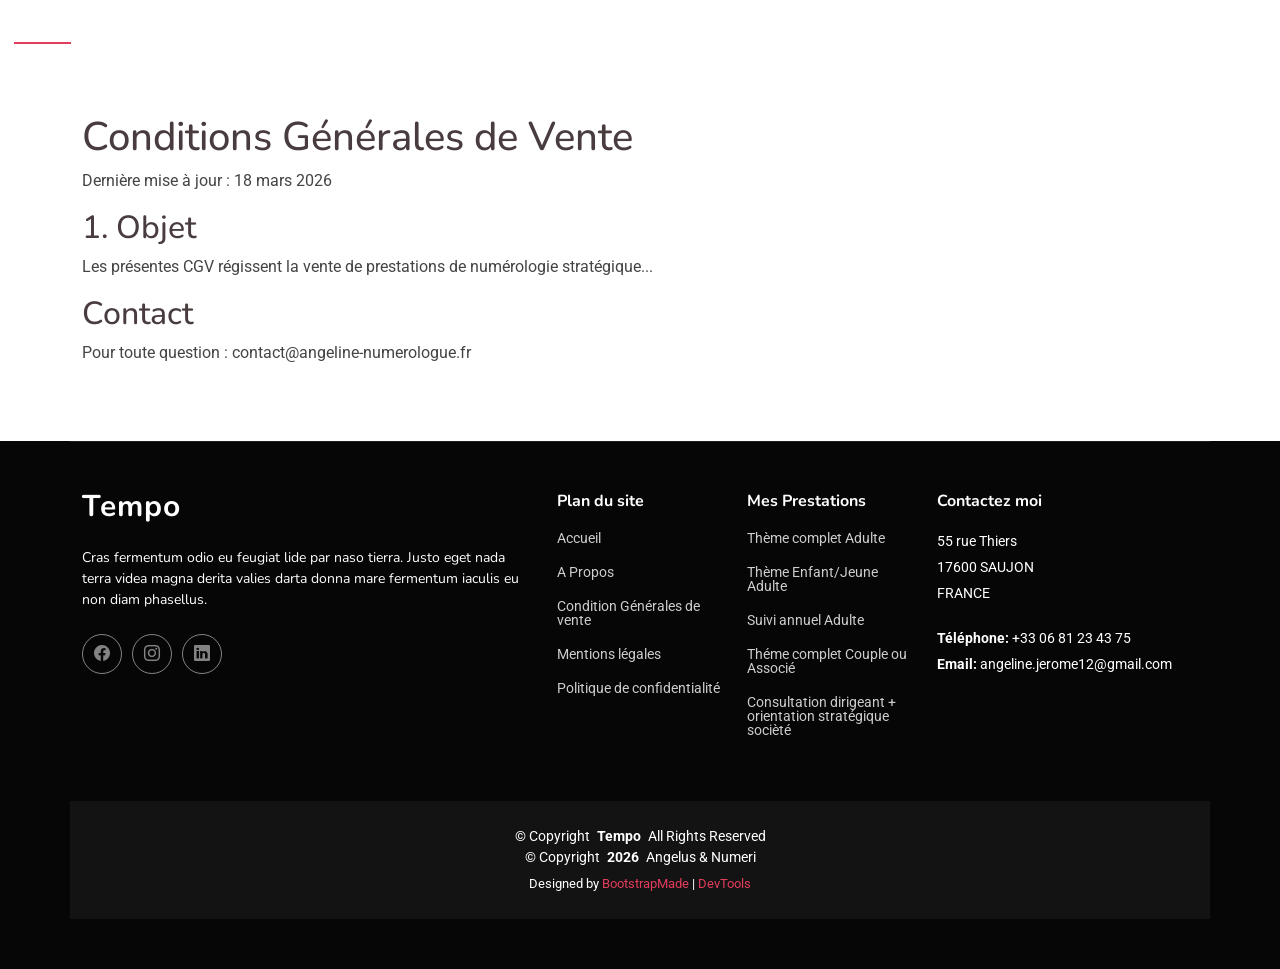
==== CGV.html @ df88511c "création page CGV et mentions légales" ====
<!DOCTYPE html>
<html lang="fr">
<head>

  <meta charset="utf-8">
  <meta content="width=device-width, initial-scale=1.0" name="viewport">
  <title>Site de numérologie Stratégique Angelus & Numeri</title>
  <meta name="description" content="Présentation de la numérologie stratégique avec possibilité de prendre RDV pour recevoir son théme">
  <meta name="keywords" content="numérologie stratégique, activateur de potentiels, thème numérologie">

  <!-- Favicons -->
  <link href="assets/img/favicon.png" rel="icon">
  <link href="assets/img/apple-touch-icon.png" rel="apple-touch-icon">

  <!-- Fonts -->
  <link href="https://fonts.googleapis.com" rel="preconnect">
  <link href="https://fonts.gstatic.com" rel="preconnect" crossorigin>
  <link href="https://fonts.googleapis.com/css2?family=Roboto:ital,wght@0,100;0,300;0,400;0,500;0,700;0,900;1,100;1,300;1,400;1,500;1,700;1,900&family=Poppins:ital,wght@0,100;0,200;0,300;0,400;0,500;0,600;0,700;0,800;0,900;1,100;1,200;1,300;1,400;1,500;1,600;1,700;1,800;1,900&family=Nunito:ital,wght@0,200;0,300;0,400;0,500;0,600;0,700;0,800;0,900;1,200;1,300;1,400;1,500;1,600;1,700;1,800;1,900&display=swap" rel="stylesheet">

  <!-- Vendor CSS Files -->
  <link href="assets/vendor/bootstrap/css/bootstrap.min.css" rel="stylesheet">
  <link href="assets/vendor/bootstrap-icons/bootstrap-icons.css" rel="stylesheet">
  <link href="assets/vendor/aos/aos.css" rel="stylesheet">
  <link href="assets/vendor/glightbox/css/glightbox.min.css" rel="stylesheet">
  <link href="assets/vendor/swiper/swiper-bundle.min.css" rel="stylesheet">

  <!-- Main CSS File -->
  <link href="assets/css/main.css" rel="stylesheet">

  <!-- =======================================================
  * Template Name: Tempo
  * Template URL: https://bootstrapmade.com/tempo-free-onepage-bootstrap-theme/
  * Updated: Aug 07 2024 with Bootstrap v5.3.3
  * Author: BootstrapMade.com
  * License: https://bootstrapmade.com/license/
  ======================================================== -->

  <title>CGV - Numérologie Stratégique Angeline</title>
</head>
<body>

 <nav id="navmenu" class="navmenu">
        <ul>
          <li><a href="#hero" class="active">Accueil</a></li>
          <li><a href="#about">A Propos</a></li>
          <li><a href="#services">Prestations</a></li>
          <li><a href="#portfolio">Tarifs</a></li>
          <li><a href="#testimonials">Témoignages et FAQ</a></li>
          <li><a href="#contact">Contact</a></li>
        </ul>
        <i class="mobile-nav-toggle d-xl-none bi bi-list"></i>
      </nav>
  <header>
    <!-- ton menu ici -->
  </header>

  <main>
    <section class="cgv section-padding">
      <div class="container">
        <h1>Conditions Générales de Vente</h1>
        <p>Dernière mise à jour : 18 mars 2026</p>

        <h2>1. Objet</h2>
        <p>Les présentes CGV régissent la vente de prestations de numérologie stratégique...</p>

        <!-- Colle ici tout ton texte CGV (articles 1 à X) -->

        <h2>Contact</h2>
        <p>Pour toute question : contact@angeline-numerologue.fr</p>
      </div>
    </section>
  </main>

  <!-- Footer (copie de index.html) -->
  <footer id="footer" class="footer dark-background">

    <div class="container footer-top">
      <div class="row gy-4">
        <div class="col-lg-5 col-md-12 footer-about">
          <a href="index.html" class="logo d-flex align-items-center">
            <span class="sitename">Tempo</span>
          </a>
          <p>Cras fermentum odio eu feugiat lide par naso tierra. Justo eget nada terra videa magna derita valies darta donna mare fermentum iaculis eu non diam phasellus.</p>
          <div class="social-links d-flex mt-4">
           <!-- <a href=""><i class="bi bi-twitter-x"></i></a>-->
            <a href=""><i class="bi bi-facebook"></i></a>
            <a href=""><i class="bi bi-instagram"></i></a>
            <a href=""><i class="bi bi-linkedin"></i></a>
          </div>
        </div>

        <div class="col-lg-2 col-6 footer-links">
          <h4>Plan du site</h4>
          <ul>
            <li><a href="#hero">Accueil</a></li>
            <li><a href="#about">A Propos</a></li>
            <li><a href="#">Condition Générales de vente</a></li>
            <li><a href="#">Mentions légales</a></li>
            <li><a href="#">Politique de confidentialité</a></li>
          </ul>
        </div>

        <div class="col-lg-2 col-6 footer-links">
          <h4>Mes Prestations</h4>
          <ul>
            <li><a href="#">Thème complet Adulte</a></li>
            <li><a href="#">Thème Enfant/Jeune Adulte</a></li>
            <li><a href="#">Suivi annuel Adulte</a></li>
            <li><a href="#">Théme complet Couple ou Associé</a></li>
            <li><a href="#">Consultation dirigeant + orientation stratégique socièté</a></li>
          </ul>
        </div>

        <div class="col-lg-3 col-md-12 footer-contact text-center text-md-start">
          <h4>Contactez moi</h4>
          <p>55 rue Thiers</p>
          <p>17600 SAUJON</p>
          <p>FRANCE</p>
          <p class="mt-4"><strong>Téléphone:</strong> <span>+33 06 81 23 43 75</span></p>
          <p><strong>Email:</strong> <span>angeline.jerome12@gmail.com</span></p>
        </div>

      </div>
    </div>

    <div class="container copyright text-center mt-4">
      <p>© <span>Copyright</span> <strong class="px-1 sitename">Tempo</strong> <span>All Rights Reserved</span></p>
      <p>© <span>Copyright</span> <strong class="px-1 sitename">2026</strong> <span>Angelus & Numeri</span></p>
      <div class="credits">
        <!-- All the links in the footer should remain intact. -->
        <!-- You can delete the links only if you've purchased the pro version. -->
        <!-- Licensing information: https://bootstrapmade.com/license/ -->
        <!-- Purchase the pro version with working PHP/AJAX contact form: [buy-url] -->
        Designed by <a href="https://bootstrapmade.com/">BootstrapMade</a> | <a href="https://bootstrapmade.com/tools/">DevTools</a>
      </div>
    </div>

  </footer>

  <!-- Vendor JS Files -->
  <script src="assets/vendor/bootstrap/js/bootstrap.bundle.min.js"></script>
  <script src="assets/vendor/php-email-form/validate.js"></script>
  <script src="assets/vendor/aos/aos.js"></script>
  <script src="assets/vendor/glightbox/js/glightbox.min.js"></script>
  <script src="assets/vendor/imagesloaded/imagesloaded.pkgd.min.js"></script>
  <script src="assets/vendor/isotope-layout/isotope.pkgd.min.js"></script>
  <script src="assets/vendor/swiper/swiper-bundle.min.js"></script>

  <!-- Main JS File -->
  <script src="assets/js/main.js"></script>

</body>
</html>
---- assets/css/main.css ----
/**
* Template Name: Tempo
* Template URL: https://bootstrapmade.com/tempo-free-onepage-bootstrap-theme/
* Updated: Aug 07 2024 with Bootstrap v5.3.3
* Author: BootstrapMade.com
* License: https://bootstrapmade.com/license/
*/

/*--------------------------------------------------------------
# Font & Color Variables
# Help: https://bootstrapmade.com/color-system/
--------------------------------------------------------------*/
/* Fonts */
:root {
  --default-font: "Roboto",  system-ui, -apple-system, "Segoe UI", Roboto, "Helvetica Neue", Arial, "Noto Sans", "Liberation Sans", sans-serif, "Apple Color Emoji", "Segoe UI Emoji", "Segoe UI Symbol", "Noto Color Emoji";
  --heading-font: "Nunito",  sans-serif;
  --nav-font: "Poppins",  sans-serif;
}

/* Global Colors - The following color variables are used throughout the website. Updating them here will change the color scheme of the entire website */
:root { 
  --background-color: #ffffff; /* Background color for the entire website, including individual sections */
  --default-color: #444444; /* Default color used for the majority of the text content across the entire website */
  --heading-color: #493c3e; /* Color for headings, subheadings and title throughout the website */
  --accent-color: #e43c5c; /* Accent color that represents your brand on the website. It's used for buttons, links, and other elements that need to stand out */
  --surface-color: #ffffff; /* The surface color is used as a background of boxed elements within sections, such as cards, icon boxes, or other elements that require a visual separation from the global background. */
  --contrast-color: #ffffff; /* Contrast color for text, ensuring readability against backgrounds of accent, heading, or default colors. */
}

/* Nav Menu Colors - The following color variables are used specifically for the navigation menu. They are separate from the global colors to allow for more customization options */
:root {
  --nav-color: #ffffff;  /* The default color of the main navmenu links */
  --nav-hover-color: #e43c5c; /* Applied to main navmenu links when they are hovered over or active */
  --nav-mobile-background-color: #ffffff; /* Used as the background color for mobile navigation menu */
  --nav-dropdown-background-color: #ffffff; /* Used as the background color for dropdown items that appear when hovering over primary navigation items */
  --nav-dropdown-color: #444444; /* Used for navigation links of the dropdown items in the navigation menu. */
  --nav-dropdown-hover-color: #e43c5c; /* Similar to --nav-hover-color, this color is applied to dropdown navigation links when they are hovered over. */
}

/* Color Presets - These classes override global colors when applied to any section or element, providing reuse of the sam color scheme. */

.light-background {
  --background-color: #f9f9f9;
  --surface-color: #ffffff;
}

.dark-background {
  --background-color: #060606;
  --default-color: #ffffff;
  --heading-color: #ffffff;
  --surface-color: #252525;
  --contrast-color: #ffffff;
}

/* Smooth scroll */
:root {
  scroll-behavior: smooth;
}

/*--------------------------------------------------------------
# General Styling & Shared Classes
--------------------------------------------------------------*/
body {
  color: var(--default-color);
  background-color: var(--background-color);
  font-family: var(--default-font);
}

a {
  color: var(--accent-color);
  text-decoration: none;
  transition: 0.3s;
}

a:hover {
  color: color-mix(in srgb, var(--accent-color), transparent 25%);
  text-decoration: none;
}

h1,
h2,
h3,
h4,
h5,
h6 {
  color: var(--heading-color);
  font-family: var(--heading-font);
}

/* PHP Email Form Messages
------------------------------*/
.php-email-form .error-message {
  display: none;
  background: #df1529;
  color: #ffffff;
  text-align: left;
  padding: 15px;
  margin-bottom: 24px;
  font-weight: 600;
}

.php-email-form .sent-message {
  display: none;
  color: #ffffff;
  background: #059652;
  text-align: center;
  padding: 15px;
  margin-bottom: 24px;
  font-weight: 600;
}

.php-email-form .loading {
  display: none;
  background: var(--surface-color);
  text-align: center;
  padding: 15px;
  margin-bottom: 24px;
}

.php-email-form .loading:before {
  content: "";
  display: inline-block;
  border-radius: 50%;
  width: 24px;
  height: 24px;
  margin: 0 10px -6px 0;
  border: 3px solid var(--accent-color);
  border-top-color: var(--surface-color);
  animation: php-email-form-loading 1s linear infinite;
}

@keyframes php-email-form-loading {
  0% {
    transform: rotate(0deg);
  }

  100% {
    transform: rotate(360deg);
  }
}

/*--------------------------------------------------------------
# Global Header
--------------------------------------------------------------*/
.header {
  --background-color: rgba(255, 255, 255, 0);
  --default-color: #ffffff;
  --heading-color: #ffffff;
  color: var(--default-color);
  background-color: var(--background-color);
  padding: 20px 0;
  transition: all 0.5s;
  z-index: 997;
}

.header .logo {
  line-height: 1;
}

.header .logo img {
  max-height: 32px;
  margin-right: 8px;
}

.header .logo h1 {
  font-size: 30px;
  margin: 0;
  font-weight: 700;
  text-transform: uppercase;
  color: var(--heading-color);
}

.scrolled .header {
  box-shadow: 0px 0 18px rgba(0, 0, 0, 0.1);
}

/* Global Header on Scroll
------------------------------*/
.scrolled .header {
  --background-color: rgba(0, 0, 0, 0.8);
}

/*--------------------------------------------------------------
# Navigation Menu
--------------------------------------------------------------*/
/* Desktop Navigation */
@media (min-width: 1200px) {
  .navmenu {
    padding: 0;
  }

  .navmenu ul {
    margin: 0;
    padding: 0;
    display: flex;
    list-style: none;
    align-items: center;
  }

  .navmenu li {
    position: relative;
  }

  .navmenu>ul>li {
    white-space: nowrap;
    padding: 15px 14px;
  }

  .navmenu>ul>li:last-child {
    padding-right: 0;
  }

  .navmenu a,
  .navmenu a:focus {
    color: var(--nav-color);
    font-size: 15px;
    padding: 0 2px;
    font-family: var(--nav-font);
    font-weight: 400;
    display: flex;
    align-items: center;
    justify-content: space-between;
    white-space: nowrap;
    transition: 0.3s;
    position: relative;
  }

  .navmenu a i,
  .navmenu a:focus i {
    font-size: 12px;
    line-height: 0;
    margin-left: 5px;
    transition: 0.3s;
  }

  .navmenu>ul>li>a:before {
    content: "";
    position: absolute;
    height: 2px;
    bottom: -6px;
    left: 0;
    background-color: var(--nav-hover-color);
    visibility: hidden;
    width: 0px;
    transition: all 0.3s ease-in-out 0s;
  }

  .navmenu a:hover:before,
  .navmenu li:hover>a:before,
  .navmenu .active:before {
    visibility: visible;
    width: 100%;
  }

  .navmenu li:hover>a,
  .navmenu .active,
  .navmenu .active:focus {
    color: var(--nav-color);
  }

  .navmenu .dropdown ul {
    margin: 0;
    padding: 10px 0;
    background: var(--nav-dropdown-background-color);
    display: block;
    position: absolute;
    visibility: hidden;
    left: 14px;
    top: 130%;
    opacity: 0;
    transition: 0.3s;
    border-radius: 4px;
    z-index: 99;
    box-shadow: 0px 0px 30px rgba(0, 0, 0, 0.1);
  }

  .navmenu .dropdown ul li {
    min-width: 200px;
  }

  .navmenu .dropdown ul a {
    padding: 10px 20px;
    font-size: 15px;
    text-transform: none;
    color: var(--nav-dropdown-color);
  }

  .navmenu .dropdown ul a i {
    font-size: 12px;
  }

  .navmenu .dropdown ul a:hover,
  .navmenu .dropdown ul .active:hover,
  .navmenu .dropdown ul li:hover>a {
    color: var(--nav-dropdown-hover-color);
  }

  .navmenu .dropdown:hover>ul {
    opacity: 1;
    top: 100%;
    visibility: visible;
  }

  .navmenu .dropdown .dropdown ul {
    top: 0;
    left: -90%;
    visibility: hidden;
  }

  .navmenu .dropdown .dropdown:hover>ul {
    opacity: 1;
    top: 0;
    left: -100%;
    visibility: visible;
  }
}

/* Mobile Navigation */
@media (max-width: 1199px) {
  .mobile-nav-toggle {
    color: var(--nav-color);
    font-size: 28px;
    line-height: 0;
    margin-right: 10px;
    cursor: pointer;
    transition: color 0.3s;
  }

  .navmenu {
    padding: 0;
    z-index: 9997;
  }

  .navmenu ul {
    display: none;
    list-style: none;
    position: absolute;
    inset: 60px 20px 20px 20px;
    padding: 10px 0;
    margin: 0;
    border-radius: 6px;
    background-color: var(--nav-mobile-background-color);
    border: 1px solid color-mix(in srgb, var(--default-color), transparent 90%);
    box-shadow: none;
    overflow-y: auto;
    transition: 0.3s;
    z-index: 9998;
  }

  .navmenu a,
  .navmenu a:focus {
    color: var(--nav-dropdown-color);
    padding: 10px 20px;
    font-family: var(--nav-font);
    font-size: 17px;
    font-weight: 500;
    display: flex;
    align-items: center;
    justify-content: space-between;
    white-space: nowrap;
    transition: 0.3s;
  }

  .navmenu a i,
  .navmenu a:focus i {
    font-size: 12px;
    line-height: 0;
    margin-left: 5px;
    width: 30px;
    height: 30px;
    display: flex;
    align-items: center;
    justify-content: center;
    border-radius: 50%;
    transition: 0.3s;
    background-color: color-mix(in srgb, var(--accent-color), transparent 90%);
  }

  .navmenu a i:hover,
  .navmenu a:focus i:hover {
    background-color: var(--accent-color);
    color: var(--contrast-color);
  }

  .navmenu a:hover,
  .navmenu .active,
  .navmenu .active:focus {
    color: var(--nav-dropdown-hover-color);
  }

  .navmenu .active i,
  .navmenu .active:focus i {
    background-color: var(--accent-color);
    color: var(--contrast-color);
    transform: rotate(180deg);
  }

  .navmenu .dropdown ul {
    position: static;
    display: none;
    z-index: 99;
    padding: 10px 0;
    margin: 10px 20px;
    background-color: var(--nav-dropdown-background-color);
    transition: all 0.5s ease-in-out;
  }

  .navmenu .dropdown ul ul {
    background-color: rgba(33, 37, 41, 0.1);
  }

  .navmenu .dropdown>.dropdown-active {
    display: block;
    background-color: rgba(33, 37, 41, 0.03);
  }

  .mobile-nav-active {
    overflow: hidden;
  }

  .mobile-nav-active .mobile-nav-toggle {
    color: #fff;
    position: absolute;
    font-size: 32px;
    top: 15px;
    right: 15px;
    margin-right: 0;
    z-index: 9999;
  }

  .mobile-nav-active .navmenu {
    position: fixed;
    overflow: hidden;
    inset: 0;
    background: rgba(33, 37, 41, 0.8);
    transition: 0.3s;
  }

  .mobile-nav-active .navmenu>ul {
    display: block;
  }
}

/*--------------------------------------------------------------
# Global Footer
--------------------------------------------------------------*/
.footer {
  color: var(--default-color);
  background-color: var(--background-color);
  font-size: 14px;
  padding-bottom: 50px;
  position: relative;
}

.footer .footer-top {
  padding-top: 50px;
  border-top: 1px solid color-mix(in srgb, var(--default-color), transparent 90%);
}

.footer .footer-about .logo {
  line-height: 1;
  margin-bottom: 25px;
}

.footer .footer-about .logo img {
  max-height: 40px;
  margin-right: 6px;
}

.footer .footer-about .logo span {
  color: var(--heading-color);
  font-size: 30px;
  font-weight: 700;
  letter-spacing: 1px;
  font-family: var(--heading-font);
}

.footer .footer-about p {
  font-size: 14px;
  font-family: var(--heading-font);
}

.footer .social-links a {
  display: flex;
  align-items: center;
  justify-content: center;
  width: 40px;
  height: 40px;
  border-radius: 50%;
  border: 1px solid color-mix(in srgb, var(--default-color), transparent 50%);
  font-size: 16px;
  color: color-mix(in srgb, var(--default-color), transparent 50%);
  margin-right: 10px;
  transition: 0.3s;
}

.footer .social-links a:hover {
  color: var(--accent-color);
  border-color: var(--accent-color);
}

.footer h4 {
  font-size: 16px;
  font-weight: bold;
  position: relative;
  padding-bottom: 12px;
}

.footer .footer-links {
  margin-bottom: 30px;
}

.footer .footer-links ul {
  list-style: none;
  padding: 0;
  margin: 0;
}

.footer .footer-links ul i {
  padding-right: 2px;
  font-size: 12px;
  line-height: 0;
}

.footer .footer-links ul li {
  padding: 10px 0;
  display: flex;
  align-items: center;
}

.footer .footer-links ul li:first-child {
  padding-top: 0;
}

.footer .footer-links ul a {
  color: color-mix(in srgb, var(--default-color), transparent 20%);
  display: inline-block;
  line-height: 1;
}

.footer .footer-links ul a:hover {
  color: var(--accent-color);
}

.footer .footer-contact p {
  margin-bottom: 5px;
}

.footer .copyright {
  padding-top: 25px;
  padding-bottom: 25px;
  background-color: color-mix(in srgb, var(--default-color), transparent 95%);
}

.footer .copyright p {
  margin-bottom: 0;
}

.footer .credits {
  margin-top: 6px;
  font-size: 13px;
}

/*--------------------------------------------------------------
# Preloader
--------------------------------------------------------------*/
#preloader {
  position: fixed;
  inset: 0;
  z-index: 9999;
  overflow: hidden;
  background-color: var(--background-color);
  transition: all 0.6s ease-out;
}

#preloader:before {
  content: "";
  position: fixed;
  top: calc(50% - 30px);
  left: calc(50% - 30px);
  border: 6px solid var(--accent-color);
  border-top-color: color-mix(in srgb, var(--accent-color), transparent 90%);
  border-radius: 50%;
  width: 60px;
  height: 60px;
  animation: animate-preloader 1s linear infinite;
}

@keyframes animate-preloader {
  0% {
    transform: rotate(0deg);
  }

  100% {
    transform: rotate(360deg);
  }
}

/*--------------------------------------------------------------
# Scroll Top Button
--------------------------------------------------------------*/
.scroll-top {
  position: fixed;
  visibility: hidden;
  opacity: 0;
  right: 15px;
  bottom: -15px;
  z-index: 99999;
  background-color: var(--accent-color);
  width: 44px;
  height: 44px;
  border-radius: 50px;
  transition: all 0.4s;
}

.scroll-top i {
  font-size: 24px;
  color: var(--contrast-color);
  line-height: 0;
}

.scroll-top:hover {
  background-color: color-mix(in srgb, var(--accent-color), transparent 20%);
  color: var(--contrast-color);
}

.scroll-top.active {
  visibility: visible;
  opacity: 1;
  bottom: 15px;
}

/*--------------------------------------------------------------
# Disable aos animation delay on mobile devices
--------------------------------------------------------------*/
@media screen and (max-width: 768px) {
  [data-aos-delay] {
    transition-delay: 0 !important;
  }
}

/*--------------------------------------------------------------
# Global Page Titles & Breadcrumbs
--------------------------------------------------------------*/
.page-title {
  color: var(--default-color);
  background-color: var(--background-color);
  background-size: cover;
  background-position: center;
  background-repeat: no-repeat;
  padding: 160px 0 80px 0;
  text-align: center;
  position: relative;
}

.page-title:before {
  content: "";
  background-color: color-mix(in srgb, var(--background-color), transparent 50%);
  position: absolute;
  inset: 0;
}

.page-title h1 {
  font-size: 42px;
  font-weight: 700;
  margin-bottom: 10px;
}

.page-title .breadcrumbs ol {
  display: flex;
  flex-wrap: wrap;
  list-style: none;
  justify-content: center;
  padding: 0;
  margin: 0;
  font-size: 16px;
  font-weight: 400;
}

.page-title .breadcrumbs ol li+li {
  padding-left: 10px;
}

.page-title .breadcrumbs ol li+li::before {
  content: "/";
  display: inline-block;
  padding-right: 10px;
  color: color-mix(in srgb, var(--default-color), transparent 50%);
}

/*--------------------------------------------------------------
# Global Sections
--------------------------------------------------------------*/
section,
.section {
  color: var(--default-color);
  background-color: var(--background-color);
  padding: 60px 0;
  scroll-margin-top: 92px;
  overflow: clip;
}

@media (max-width: 1199px) {

  section,
  .section {
    scroll-margin-top: 76px;
  }
}

/*--------------------------------------------------------------
# Global Section Titles
--------------------------------------------------------------*/
.section-title {
  text-align: center;
  padding-bottom: 60px;
  position: relative;
}

.section-title h2 {
  font-size: 13px;
  letter-spacing: 1px;
  font-weight: 700;
  padding: 8px 20px;
  margin: 0;
  background: color-mix(in srgb, var(--accent-color), transparent 90%);
  color: var(--accent-color);
  display: inline-block;
  text-transform: uppercase;
  border-radius: 50px;
  font-family: var(--default-font);
}

.section-title p {
  color: var(--heading-color);
  margin: 10px 0 0 0;
  font-size: 32px;
  font-weight: 700;
  font-family: var(--heading-font);
}

.section-title p .description-title {
  color: var(--accent-color);
}

/*--------------------------------------------------------------
# Hero Section
--------------------------------------------------------------*/
.hero {
  width: 100%;
  min-height: 100vh;
  position: relative;
  padding: 80px 0;
  display: flex;
  align-items: center;
  justify-content: center;
}

.hero img {
  position: absolute;
  inset: 0;
  display: block;
  width: 100%;
  height: 100%;
  object-fit: cover;
  z-index: 1;
}

.hero:before {
  content: "";
  background: color-mix(in srgb, var(--background-color), transparent 30%);
  position: absolute;
  inset: 0;
  z-index: 2;
}

.hero .container {
  position: relative;
  z-index: 3;
}

.hero h2 {
  margin: 0;
  font-size: 48px;
  font-weight: 700;
}

.hero p {
  margin: 10px 0 0 0;
  font-size: 24px;
  color: var(--heading-color);
}

.hero .btn-get-started {
  color: var(--default-color);
  font-weight: 400;
  font-size: 14px;
  letter-spacing: 1px;
  display: inline-block;
  padding: 8px 40px;
  margin: 30px 0 0 0;
  border-radius: 50px;
  text-transform: uppercase;
  transition: 0.3s;
  border: 2px solid color-mix(in srgb, var(--default-color), transparent 50%);
}

.hero .btn-get-started:hover {
  color: var(--contrast-color);
  background: var(--accent-color);
  border-color: var(--accent-color);
}

@media (max-width: 768px) {
  .hero h2 {
    font-size: 32px;
  }

  .hero p {
    font-size: 18px;
  }
}

/*--------------------------------------------------------------
# About Section
--------------------------------------------------------------*/
.about .content h3 {
  font-weight: 700;
  font-size: 34px;
  margin-bottom: 30px;
}

.about .content p {
  margin-bottom: 30px;
}

.about .content .about-btn {
  padding: 8px 30px 9px 30px;
  color: var(--accent-color);
  border-radius: 50px;
  transition: 0.3s;
  text-transform: uppercase;
  font-weight: 600;
  font-size: 13px;
  display: inline-flex;
  align-items: center;
  border: 2px solid var(--accent-color);
}

.about .content .about-btn i {
  font-size: 16px;
  padding-left: 5px;
}

.about .content .about-btn:hover {
  background: var(--accent-color);
  color: var(--contrast-color);
}

.about .icon-box i {
  font-size: 40px;
  color: var(--accent-color);
  margin-bottom: 10px;
}

.about .icon-box h4 {
  font-size: 20px;
  font-weight: 700;
  margin: 0 0 10px 0;
}

.about .icon-box h4 a {
  color: var(--heading-color);
  transition: 0.3s;
}

.about .icon-box p {
  font-size: 15px;
  color: color-mix(in srgb, var(--default-color), transparent 40%);
  margin-bottom: 0;
}

.about .icon-box:hover h4 a {
  color: var(--accent-color);
}

/*--------------------------------------------------------------
# Services Section
--------------------------------------------------------------*/
.services .service-item {
  background-color: var(--surface-color);
  box-shadow: 0px 0 25px 0 rgba(0, 0, 0, 0.1);
  padding: 50px 30px;
  transition: all 0.3s ease-in-out;
  height: 100%;
  position: relative;
  z-index: 1;
}

.services .service-item:before {
  content: "";
  position: absolute;
  background: var(--accent-color);
  inset: 100% 0 0 0;
  transition: all 0.3s;
  z-index: -1;
}

.services .service-item .icon {
  margin-bottom: 10px;
}

.services .service-item .icon i {
  color: var(--accent-color);
  font-size: 36px;
  transition: ease-in-out 0.3s;
}

.services .service-item h4 {
  font-weight: 700;
  margin-bottom: 15px;
  font-size: 20px;
}

.services .service-item h4 a {
  color: var(--heading-color);
  transition: ease-in-out 0.3s;
}

.services .service-item p {
  line-height: 24px;
  font-size: 14px;
  margin-bottom: 0;
  transition: ease-in-out 0.3s;
}

.services .service-item:hover h4 a,
.services .service-item:hover .icon i,
.services .service-item:hover p {
  color: var(--contrast-color);
}

.services .service-item:hover:before {
  background: var(--accent-color);
  inset: 0;
  border-radius: 0px;
}

/*--------------------------------------------------------------
# Features Section
--------------------------------------------------------------*/
.features {
  padding-top: 0;
}

.features .features-item {
  background-color: var(--surface-color);
  display: flex;
  align-items: center;
  padding: 20px;
  transition: 0.3s;
  border: 1px solid color-mix(in srgb, var(--default-color), transparent 90%);
  position: relative;
}

.features .features-item i {
  font-size: 32px;
  padding-right: 10px;
  line-height: 0;
}

.features .features-item h3 {
  font-weight: 700;
  margin: 0;
  padding: 0;
  line-height: 1;
  font-size: 16px;
}

.features .features-item h3 a {
  color: var(--heading-color);
  transition: 0.3s;
}

.features .features-item:hover {
  border-color: var(--accent-color);
}

.features .features-item:hover h3 a {
  color: var(--accent-color);
}

/*--------------------------------------------------------------
# Call To Action Section
--------------------------------------------------------------*/
.call-to-action {
  padding: 80px 0;
  position: relative;
  clip-path: inset(0);
}

.call-to-action img {
  position: fixed;
  top: 0;
  left: 0;
  display: block;
  width: 100%;
  height: 100%;
  object-fit: cover;
  z-index: 1;
}

.call-to-action:before {
  content: "";
  background: color-mix(in srgb, var(--background-color), transparent 50%);
  position: absolute;
  inset: 0;
  z-index: 2;
}

.call-to-action .container {
  position: relative;
  z-index: 3;
}

.call-to-action h3 {
  font-size: 28px;
  font-weight: 700;
  color: var(--default-color);
}

.call-to-action p {
  color: var(--default-color);
}

.call-to-action .cta-btn {
  font-family: var(--heading-font);
  font-weight: 500;
  font-size: 16px;
  letter-spacing: 1px;
  display: inline-block;
  padding: 12px 40px;
  border-radius: 50px;
  transition: 0.3s;
  margin: 10px;
  border: 2px solid var(--contrast-color);
  color: var(--contrast-color);
}

.call-to-action .cta-btn:hover {
  background: var(--accent-color);
  border: 2px solid var(--accent-color);
}

/*--------------------------------------------------------------
# Portfolio Section
--------------------------------------------------------------*/
.portfolio .portfolio-filters {
  padding: 0;
  margin: 0 auto 20px auto;
  list-style: none;
  text-align: center;
}

.portfolio .portfolio-filters li {
  cursor: pointer;
  display: inline-block;
  padding: 8px 20px 10px 20px;
  margin: 0;
  font-size: 15px;
  font-weight: 500;
  line-height: 1;
  margin-bottom: 5px;
  border-radius: 50px;
  transition: all 0.3s ease-in-out;
  font-family: var(--heading-font);
}

.portfolio .portfolio-filters li:hover,
.portfolio .portfolio-filters li.filter-active {
  color: var(--contrast-color);
  background-color: var(--accent-color);
}

.portfolio .portfolio-filters li:first-child {
  margin-left: 0;
}

.portfolio .portfolio-filters li:last-child {
  margin-right: 0;
}

@media (max-width: 575px) {
  .portfolio .portfolio-filters li {
    font-size: 14px;
    margin: 0 0 10px 0;
  }
}

.portfolio .portfolio-item {
  position: relative;
  overflow: hidden;
}

.portfolio .portfolio-item .portfolio-info {
  opacity: 0;
  position: absolute;
  left: 12px;
  right: 12px;
  bottom: -100%;
  z-index: 3;
  transition: all ease-in-out 0.5s;
  background: color-mix(in srgb, var(--surface-color), transparent 10%);
  padding: 15px;
}

.portfolio .portfolio-item .portfolio-info h4 {
  font-size: 18px;
  font-weight: 600;
  padding-right: 50px;
}

.portfolio .portfolio-item .portfolio-info p {
  color: color-mix(in srgb, var(--default-color), transparent 30%);
  font-size: 14px;
  margin-bottom: 0;
  padding-right: 50px;
}

.portfolio .portfolio-item .portfolio-info .preview-link,
.portfolio .portfolio-item .portfolio-info .details-link {
  position: absolute;
  right: 50px;
  font-size: 24px;
  top: calc(50% - 14px);
  color: color-mix(in srgb, var(--default-color), transparent 30%);
  transition: 0.3s;
  line-height: 0;
}

.portfolio .portfolio-item .portfolio-info .preview-link:hover,
.portfolio .portfolio-item .portfolio-info .details-link:hover {
  color: var(--accent-color);
}

.portfolio .portfolio-item .portfolio-info .details-link {
  right: 14px;
  font-size: 28px;
}

.portfolio .portfolio-item:hover .portfolio-info {
  opacity: 1;
  bottom: 0;
}

/*--------------------------------------------------------------
# Pricing Section
--------------------------------------------------------------*/
.pricing {
  padding: 60px 0 120px 0;
}

.pricing .section-title {
  margin-bottom: 40px;
}

.pricing .pricing-item {
  background-color: var(--surface-color);
  box-shadow: 0 3px 20px -2px rgba(0, 0, 0, 0.1);
  padding: 60px 40px;
  height: 100%;
  position: relative;
  border-radius: 15px;
}

.pricing h3 {
  font-weight: 600;
  margin-bottom: 15px;
  font-size: 20px;
  text-align: center;
}

.pricing .icon {
  margin: 30px auto 20px auto;
  width: 70px;
  height: 70px;
  background: var(--accent-color);
  border-radius: 50%;
  display: flex;
  align-items: center;
  justify-content: center;
  transition: 0.3s;
  transform-style: preserve-3d;
}

.pricing .icon i {
  color: var(--background-color);
  font-size: 28px;
  transition: ease-in-out 0.3s;
  line-height: 0;
}

.pricing .icon::before {
  position: absolute;
  content: "";
  height: 86px;
  width: 86px;
  border-radius: 50%;
  background: color-mix(in srgb, var(--accent-color), transparent 80%);
  transition: all 0.3s ease-out 0s;
  transform: translateZ(-1px);
}

.pricing .icon::after {
  position: absolute;
  content: "";
  height: 102px;
  width: 102px;
  border-radius: 50%;
  background: color-mix(in srgb, var(--accent-color), transparent 90%);
  transition: all 0.3s ease-out 0s;
  transform: translateZ(-2px);
}

.pricing h4 {
  font-size: 48px;
  color: var(--accent-color);
  font-weight: 700;
  font-family: var(--heading-font);
  margin-bottom: 25px;
  text-align: center;
}

.pricing h4 sup {
  font-size: 28px;
}

.pricing h4 span {
  color: color-mix(in srgb, var(--default-color), transparent 50%);
  font-size: 18px;
  font-weight: 400;
}

.pricing ul {
  padding: 20px 0;
  list-style: none;
  color: color-mix(in srgb, var(--default-color), transparent 20%);
  text-align: left;
  line-height: 20px;
}

.pricing ul li {
  padding: 10px 0;
  display: flex;
  align-items: center;
}

.pricing ul i {
  color: #059652;
  font-size: 24px;
  padding-right: 3px;
}

.pricing ul .na {
  color: color-mix(in srgb, var(--default-color), transparent 70%);
}

.pricing ul .na i {
  color: color-mix(in srgb, var(--default-color), transparent 70%);
}

.pricing ul .na span {
  text-decoration: line-through;
}

.pricing .buy-btn {
  color: color-mix(in srgb, var(--default-color), transparent 20%);
  display: inline-block;
  padding: 8px 40px 10px 40px;
  border-radius: 50px;
  border: 1px solid color-mix(in srgb, var(--default-color), transparent 80%);
  transition: none;
  font-size: 16px;
  font-weight: 600;
  font-family: var(--heading-font);
  transition: 0.3s;
}

.pricing .buy-btn:hover {
  background-color: var(--accent-color);
  color: var(--contrast-color);
}

.pricing .featured {
  z-index: 10;
  border: 3px solid var(--accent-color);
}

@media (min-width: 992px) {
  .pricing .featured {
    transform: scale(1.15);
  }
}

/*--------------------------------------------------------------
# Faq Section
--------------------------------------------------------------*/
.faq .faq-container .faq-item {
  background-color: var(--surface-color);
  position: relative;
  padding: 20px;
  margin-bottom: 15px;
  border: 1px solid color-mix(in srgb, var(--default-color), transparent 85%);
  border-radius: 5px;
  overflow: hidden;
}

.faq .faq-container .faq-item:last-child {
  margin-bottom: 0;
}

.faq .faq-container .faq-item h3 {
  font-weight: 600;
  font-size: 16px;
  line-height: 24px;
  margin: 0 30px 0 0;
  transition: 0.3s;
  cursor: pointer;
  display: flex;
  align-items: center;
}

.faq .faq-container .faq-item h3 .num {
  color: var(--accent-color);
  padding-right: 5px;
}

.faq .faq-container .faq-item h3:hover {
  color: var(--accent-color);
}

.faq .faq-container .faq-item .faq-content {
  display: grid;
  grid-template-rows: 0fr;
  transition: 0.3s ease-in-out;
  visibility: hidden;
  opacity: 0;
}

.faq .faq-container .faq-item .faq-content p {
  margin-bottom: 0;
  overflow: hidden;
}

.faq .faq-container .faq-item .faq-toggle {
  position: absolute;
  top: 20px;
  right: 20px;
  font-size: 16px;
  line-height: 0;
  transition: 0.3s;
  cursor: pointer;
}

.faq .faq-container .faq-item .faq-toggle:hover {
  color: var(--accent-color);
}

.faq .faq-container .faq-active {
  background-color: color-mix(in srgb, var(--accent-color), transparent 97%);
  border-color: color-mix(in srgb, var(--accent-color), transparent 80%);
}

.faq .faq-container .faq-active h3 {
  color: var(--accent-color);
}

.faq .faq-container .faq-active .faq-content {
  grid-template-rows: 1fr;
  visibility: visible;
  opacity: 1;
  padding-top: 10px;
}

.faq .faq-container .faq-active .faq-toggle {
  transform: rotate(90deg);
  color: var(--accent-color);
}

/*--------------------------------------------------------------
# Team Section
--------------------------------------------------------------*/
.team .team-member {
  background-color: var(--surface-color);
  box-shadow: 0px 2px 15px rgba(0, 0, 0, 0.1);
  overflow: hidden;
  border-radius: 5px;
}

.team .team-member .member-img {
  position: relative;
  overflow: hidden;
}

.team .team-member .social {
  position: absolute;
  left: 0;
  bottom: 0;
  right: 0;
  height: 40px;
  opacity: 0;
  transition: ease-in-out 0.3s;
  background: color-mix(in srgb, var(--background-color), transparent 20%);
  display: flex;
  align-items: center;
  justify-content: center;
}

.team .team-member .social a {
  transition: color 0.3s;
  color: var(--heading-color);
  margin: 0 10px;
  display: inline-flex;
  align-items: center;
  justify-content: center;
}

.team .team-member .social a i {
  line-height: 0;
}

.team .team-member .social a:hover {
  color: var(--accent-color);
}

.team .team-member .social i {
  font-size: 18px;
  margin: 0 2px;
}

.team .team-member .member-info {
  padding: 25px 15px;
  text-align: center;
}

.team .team-member .member-info h4 {
  font-weight: 700;
  margin-bottom: 5px;
  font-size: 18px;
  color: color-mix(in srgb, var(--default-color), transparent 20%);
}

.team .team-member .member-info span {
  display: block;
  font-size: 13px;
  font-weight: 400;
  color: color-mix(in srgb, var(--default-color), transparent 40%);
}

.team .team-member .member-info p {
  font-style: italic;
  font-size: 14px;
  line-height: 26px;
  color: color-mix(in srgb, var(--default-color), transparent 40%);
}

.team .team-member:hover .social {
  opacity: 1;
}

/*--------------------------------------------------------------
# Team 2 Section
--------------------------------------------------------------*/
.team-2 {
  --default-color: #ffffff;
}

.team-2 .member {
  text-align: center;
  position: relative;
  height: 100%;
}

.team-2 .member .member-info {
  opacity: 0;
  display: flex;
  justify-content: center;
  align-items: center;
  position: absolute;
  inset: 0;
  transition: 0.2s;
}

.team-2 .member .member-info-content {
  margin-top: -50px;
  transition: margin 0.2s;
}

.team-2 .member:hover .member-info {
  background: rgba(0, 0, 0, 0.6);
  opacity: 1;
  transition: 0.4s;
}

.team-2 .member:hover .member-info-content {
  margin-top: 0;
  transition: margin 0.4s;
}

.team-2 .member h4 {
  color: var(--contrast-color);
  font-weight: 700;
  margin-bottom: 2px;
  font-size: 18px;
}

.team-2 .member span {
  font-style: italic;
  display: block;
  font-size: 13px;
}

.team-2 .member .social {
  margin-top: 15px;
}

.team-2 .member .social a {
  transition: 0.3s;
  color: var(--default-color);
}

.team-2 .member .social a:hover {
  color: var(--accent-color);
}

.team-2 .member .social i {
  font-size: 18px;
  margin: 0 2px;
}

/*--------------------------------------------------------------
# Contact Section
--------------------------------------------------------------*/
.contact .info-item+.info-item {
  margin-top: 40px;
}

.contact .info-item i {
  color: var(--contrast-color);
  background: var(--accent-color);
  font-size: 20px;
  width: 44px;
  height: 44px;
  display: flex;
  justify-content: center;
  align-items: center;
  border-radius: 50px;
  transition: all 0.3s ease-in-out;
  margin-right: 15px;
}

.contact .info-item h3 {
  padding: 0;
  font-size: 18px;
  font-weight: 700;
  margin-bottom: 5px;
}

.contact .info-item p {
  padding: 0;
  margin-bottom: 0;
  font-size: 14px;
}

.contact .php-email-form {
  height: 100%;
}

.contact .php-email-form input[type=text],
.contact .php-email-form input[type=email],
.contact .php-email-form textarea {
  font-size: 14px;
  padding: 10px 15px;
  box-shadow: none;
  border-radius: 0;
  color: var(--default-color);
  background-color: color-mix(in srgb, var(--background-color), transparent 50%);
  border-color: color-mix(in srgb, var(--default-color), transparent 80%);
}

.contact .php-email-form input[type=text]:focus,
.contact .php-email-form input[type=email]:focus,
.contact .php-email-form textarea:focus {
  border-color: var(--accent-color);
}

.contact .php-email-form input[type=text]::placeholder,
.contact .php-email-form input[type=email]::placeholder,
.contact .php-email-form textarea::placeholder {
  color: color-mix(in srgb, var(--default-color), transparent 70%);
}

.contact .php-email-form button[type=submit] {
  color: var(--contrast-color);
  background: var(--accent-color);
  border: 0;
  padding: 10px 30px;
  transition: 0.4s;
  border-radius: 50px;
}

.contact .php-email-form button[type=submit]:hover {
  background: color-mix(in srgb, var(--accent-color), transparent 20%);
}

/*--------------------------------------------------------------
# Portfolio Details Section
--------------------------------------------------------------*/
.portfolio-details .portfolio-details-slider img {
  width: 100%;
}

.portfolio-details .swiper-wrapper {
  height: auto;
}

.portfolio-details .swiper-button-prev,
.portfolio-details .swiper-button-next {
  width: 48px;
  height: 48px;
}

.portfolio-details .swiper-button-prev:after,
.portfolio-details .swiper-button-next:after {
  color: rgba(255, 255, 255, 0.8);
  background-color: rgba(0, 0, 0, 0.15);
  font-size: 24px;
  border-radius: 50%;
  width: 48px;
  height: 48px;
  display: flex;
  align-items: center;
  justify-content: center;
  transition: 0.3s;
}

.portfolio-details .swiper-button-prev:hover:after,
.portfolio-details .swiper-button-next:hover:after {
  background-color: rgba(0, 0, 0, 0.3);
}

@media (max-width: 575px) {

  .portfolio-details .swiper-button-prev,
  .portfolio-details .swiper-button-next {
    display: none;
  }
}

.portfolio-details .swiper-pagination {
  margin-top: 20px;
  position: relative;
}

.portfolio-details .swiper-pagination .swiper-pagination-bullet {
  width: 10px;
  height: 10px;
  background-color: color-mix(in srgb, var(--default-color), transparent 85%);
  opacity: 1;
}

.portfolio-details .swiper-pagination .swiper-pagination-bullet-active {
  background-color: var(--accent-color);
}

.portfolio-details .portfolio-info h3 {
  font-size: 22px;
  font-weight: 700;
  margin-bottom: 20px;
  padding-bottom: 20px;
  position: relative;
}

.portfolio-details .portfolio-info h3:after {
  content: "";
  position: absolute;
  display: block;
  width: 50px;
  height: 3px;
  background: var(--accent-color);
  left: 0;
  bottom: 0;
}

.portfolio-details .portfolio-info ul {
  list-style: none;
  padding: 0;
  font-size: 15px;
}

.portfolio-details .portfolio-info ul li {
  display: flex;
  flex-direction: column;
  padding-bottom: 15px;
}

.portfolio-details .portfolio-info ul strong {
  text-transform: uppercase;
  font-weight: 400;
  color: color-mix(in srgb, var(--default-color), transparent 50%);
  font-size: 14px;
}

.portfolio-details .portfolio-info .btn-visit {
  padding: 8px 40px;
  background: var(--accent-color);
  color: var(--contrast-color);
  border-radius: 50px;
  transition: 0.3s;
}

.portfolio-details .portfolio-info .btn-visit:hover {
  background: color-mix(in srgb, var(--accent-color), transparent 20%);
}

.portfolio-details .portfolio-description h2 {
  font-size: 26px;
  font-weight: 700;
  margin-bottom: 20px;
}

.portfolio-details .portfolio-description p {
  padding: 0;
}

.portfolio-details .portfolio-description .testimonial-item {
  padding: 30px 30px 0 30px;
  position: relative;
  background: color-mix(in srgb, var(--default-color), transparent 97%);
  margin-bottom: 50px;
}

.portfolio-details .portfolio-description .testimonial-item .testimonial-img {
  width: 90px;
  border-radius: 50px;
  border: 6px solid var(--background-color);
  float: left;
  margin: 0 10px 0 0;
}

.portfolio-details .portfolio-description .testimonial-item h3 {
  font-size: 18px;
  font-weight: bold;
  margin: 15px 0 5px 0;
  padding-top: 20px;
}

.portfolio-details .portfolio-description .testimonial-item h4 {
  font-size: 14px;
  color: #6c757d;
  margin: 0;
}

.portfolio-details .portfolio-description .testimonial-item .quote-icon-left,
.portfolio-details .portfolio-description .testimonial-item .quote-icon-right {
  color: color-mix(in srgb, var(--accent-color), transparent 50%);
  font-size: 26px;
  line-height: 0;
}

.portfolio-details .portfolio-description .testimonial-item .quote-icon-left {
  display: inline-block;
  left: -5px;
  position: relative;
}

.portfolio-details .portfolio-description .testimonial-item .quote-icon-right {
  display: inline-block;
  right: -5px;
  position: relative;
  top: 10px;
  transform: scale(-1, -1);
}

.portfolio-details .portfolio-description .testimonial-item p {
  font-style: italic;
  margin: 0 0 15px 0 0 0;
  padding: 0;
}

/*--------------------------------------------------------------
# Service Details Section
--------------------------------------------------------------*/
.service-details .service-box {
  background-color: var(--surface-color);
  padding: 20px;
  box-shadow: 0px 2px 20px rgba(0, 0, 0, 0.1);
}

.service-details .service-box+.service-box {
  margin-top: 30px;
}

.service-details .service-box h4 {
  font-size: 20px;
  font-weight: 700;
  border-bottom: 2px solid color-mix(in srgb, var(--default-color), transparent 92%);
  padding-bottom: 15px;
  margin-bottom: 15px;
}

.service-details .services-list {
  background-color: var(--surface-color);
}

.service-details .services-list a {
  color: color-mix(in srgb, var(--default-color), transparent 20%);
  background-color: color-mix(in srgb, var(--default-color), transparent 96%);
  display: flex;
  align-items: center;
  padding: 12px 15px;
  margin-top: 15px;
  transition: 0.3s;
}

.service-details .services-list a:first-child {
  margin-top: 0;
}

.service-details .services-list a i {
  font-size: 16px;
  margin-right: 8px;
  color: var(--accent-color);
}

.service-details .services-list a.active {
  color: var(--contrast-color);
  background-color: var(--accent-color);
}

.service-details .services-list a.active i {
  color: var(--contrast-color);
}

.service-details .services-list a:hover {
  background-color: color-mix(in srgb, var(--accent-color), transparent 95%);
  color: var(--accent-color);
}

.service-details .download-catalog a {
  color: var(--default-color);
  display: flex;
  align-items: center;
  padding: 10px 0;
  transition: 0.3s;
  border-top: 1px solid color-mix(in srgb, var(--default-color), transparent 90%);
}

.service-details .download-catalog a:first-child {
  border-top: 0;
  padding-top: 0;
}

.service-details .download-catalog a:last-child {
  padding-bottom: 0;
}

.service-details .download-catalog a i {
  font-size: 24px;
  margin-right: 8px;
  color: var(--accent-color);
}

.service-details .download-catalog a:hover {
  color: var(--accent-color);
}

.service-details .help-box {
  background-color: var(--accent-color);
  color: var(--contrast-color);
  margin-top: 30px;
  padding: 30px 15px;
}

.service-details .help-box .help-icon {
  font-size: 48px;
}

.service-details .help-box h4,
.service-details .help-box a {
  color: var(--contrast-color);
}

.service-details .services-img {
  margin-bottom: 20px;
}

.service-details h3 {
  font-size: 26px;
  font-weight: 700;
}

.service-details p {
  font-size: 15px;
}

.service-details ul {
  list-style: none;
  padding: 0;
  font-size: 15px;
}

.service-details ul li {
  padding: 5px 0;
  display: flex;
  align-items: center;
}

.service-details ul i {
  font-size: 20px;
  margin-right: 8px;
  color: var(--accent-color);
}

/*--------------------------------------------------------------
# Blog Posts Section
--------------------------------------------------------------*/
.blog-posts article {
  background-color: var(--surface-color);
  box-shadow: 0 4px 16px rgba(0, 0, 0, 0.1);
  padding: 30px;
  height: 100%;
  border-radius: 10px;
  overflow: hidden;
}

.blog-posts .post-img {
  max-height: 240px;
  margin: -30px -30px 15px -30px;
  overflow: hidden;
}

.blog-posts .post-category {
  font-size: 16px;
  color: color-mix(in srgb, var(--default-color), transparent 40%);
  margin-bottom: 10px;
}

.blog-posts .title {
  font-size: 20px;
  font-weight: 700;
  padding: 0;
  margin: 0 0 20px 0;
}

.blog-posts .title a {
  color: var(--heading-color);
  transition: 0.3s;
}

.blog-posts .title a:hover {
  color: var(--accent-color);
}

.blog-posts .post-author-img {
  width: 50px;
  border-radius: 50%;
  margin-right: 15px;
}

.blog-posts .post-author {
  font-weight: 600;
  margin-bottom: 5px;
}

.blog-posts .post-date {
  font-size: 14px;
  color: color-mix(in srgb, var(--default-color), transparent 40%);
  margin-bottom: 0;
}

/*--------------------------------------------------------------
# Blog Pagination Section
--------------------------------------------------------------*/
.blog-pagination {
  padding-top: 0;
  color: color-mix(in srgb, var(--default-color), transparent 40%);
}

.blog-pagination ul {
  display: flex;
  padding: 0;
  margin: 0;
  list-style: none;
}

.blog-pagination li {
  margin: 0 5px;
  transition: 0.3s;
}

.blog-pagination li a {
  color: var(--accent-color);
  display: flex;
  align-items: center;
  justify-content: center;
  width: 36px;
  height: 36px;
  border-radius: 50%;
  border: 1px solid var(--accent-color);
}

.blog-pagination li a.active,
.blog-pagination li a:hover {
  background: var(--accent-color);
  color: var(--contrast-color);
}

.blog-pagination li a.active a,
.blog-pagination li a:hover a {
  color: var(--contrast-color);
}

/*--------------------------------------------------------------
# Blog Details Section
--------------------------------------------------------------*/
.blog-details {
  padding-bottom: 30px;
}

.blog-details .article {
  background-color: var(--surface-color);
  padding: 30px;
  box-shadow: 0 4px 16px rgba(0, 0, 0, 0.1);
}

.blog-details .post-img {
  margin: -30px -30px 20px -30px;
  overflow: hidden;
}

.blog-details .title {
  color: var(--heading-color);
  font-size: 28px;
  font-weight: 700;
  padding: 0;
  margin: 30px 0;
}

.blog-details .content {
  margin-top: 20px;
}

.blog-details .content h3 {
  font-size: 22px;
  margin-top: 30px;
  font-weight: bold;
}

.blog-details .content blockquote {
  overflow: hidden;
  background-color: color-mix(in srgb, var(--default-color), transparent 95%);
  padding: 60px;
  position: relative;
  text-align: center;
  margin: 20px 0;
}

.blog-details .content blockquote p {
  color: var(--default-color);
  line-height: 1.6;
  margin-bottom: 0;
  font-style: italic;
  font-weight: 500;
  font-size: 22px;
}

.blog-details .content blockquote:after {
  content: "";
  position: absolute;
  left: 0;
  top: 0;
  bottom: 0;
  width: 3px;
  background-color: var(--accent-color);
  margin-top: 20px;
  margin-bottom: 20px;
}

.blog-details .meta-top {
  margin-top: 20px;
  color: color-mix(in srgb, var(--default-color), transparent 40%);
}

.blog-details .meta-top ul {
  display: flex;
  flex-wrap: wrap;
  list-style: none;
  align-items: center;
  padding: 0;
  margin: 0;
}

.blog-details .meta-top ul li+li {
  padding-left: 20px;
}

.blog-details .meta-top i {
  font-size: 16px;
  margin-right: 8px;
  line-height: 0;
  color: color-mix(in srgb, var(--default-color), transparent 40%);
}

.blog-details .meta-top a {
  color: color-mix(in srgb, var(--default-color), transparent 40%);
  font-size: 14px;
  display: inline-block;
  line-height: 1;
}

.blog-details .meta-bottom {
  padding-top: 10px;
  border-top: 1px solid color-mix(in srgb, var(--default-color), transparent 90%);
}

.blog-details .meta-bottom i {
  color: color-mix(in srgb, var(--default-color), transparent 40%);
  display: inline;
}

.blog-details .meta-bottom a {
  color: color-mix(in srgb, var(--default-color), transparent 40%);
  transition: 0.3s;
}

.blog-details .meta-bottom a:hover {
  color: var(--accent-color);
}

.blog-details .meta-bottom .cats {
  list-style: none;
  display: inline;
  padding: 0 20px 0 0;
  font-size: 14px;
}

.blog-details .meta-bottom .cats li {
  display: inline-block;
}

.blog-details .meta-bottom .tags {
  list-style: none;
  display: inline;
  padding: 0;
  font-size: 14px;
}

.blog-details .meta-bottom .tags li {
  display: inline-block;
}

.blog-details .meta-bottom .tags li+li::before {
  padding-right: 6px;
  color: var(--default-color);
  content: ",";
}

.blog-details .meta-bottom .share {
  font-size: 16px;
}

.blog-details .meta-bottom .share i {
  padding-left: 5px;
}

/*--------------------------------------------------------------
# Blog Comments Section
--------------------------------------------------------------*/
.blog-comments {
  padding: 10px 0;
}

.blog-comments .comments-count {
  font-weight: bold;
}

.blog-comments .comment {
  margin-top: 30px;
  position: relative;
}

.blog-comments .comment .comment-img {
  margin-right: 14px;
}

.blog-comments .comment .comment-img img {
  width: 60px;
}

.blog-comments .comment h5 {
  font-size: 16px;
  margin-bottom: 2px;
}

.blog-comments .comment h5 a {
  font-weight: bold;
  color: var(--default-color);
  transition: 0.3s;
}

.blog-comments .comment h5 a:hover {
  color: var(--accent-color);
}

.blog-comments .comment h5 .reply {
  padding-left: 10px;
  color: color-mix(in srgb, var(--default-color), transparent 20%);
}

.blog-comments .comment h5 .reply i {
  font-size: 20px;
}

.blog-comments .comment time {
  display: block;
  font-size: 14px;
  color: color-mix(in srgb, var(--default-color), transparent 40%);
  margin-bottom: 5px;
}

.blog-comments .comment.comment-reply {
  padding-left: 40px;
}

/*--------------------------------------------------------------
# Comment Form Section
--------------------------------------------------------------*/
.comment-form {
  padding-top: 10px;
}

.comment-form form {
  background-color: var(--surface-color);
  margin-top: 30px;
  padding: 30px;
  box-shadow: 0 4px 16px rgba(0, 0, 0, 0.1);
}

.comment-form form h4 {
  font-weight: bold;
  font-size: 22px;
}

.comment-form form p {
  font-size: 14px;
}

.comment-form form input {
  background-color: var(--surface-color);
  color: var(--default-color);
  border: 1px solid color-mix(in srgb, var(--default-color), transparent 70%);
  font-size: 14px;
  border-radius: 4px;
  padding: 10px 10px;
}

.comment-form form input:focus {
  color: var(--default-color);
  background-color: var(--surface-color);
  box-shadow: none;
  border-color: var(--accent-color);
}

.comment-form form input::placeholder {
  color: color-mix(in srgb, var(--default-color), transparent 50%);
}

.comment-form form textarea {
  background-color: var(--surface-color);
  color: var(--default-color);
  border: 1px solid color-mix(in srgb, var(--default-color), transparent 70%);
  border-radius: 4px;
  padding: 10px 10px;
  font-size: 14px;
  height: 120px;
}

.comment-form form textarea:focus {
  color: var(--default-color);
  box-shadow: none;
  border-color: var(--accent-color);
  background-color: var(--surface-color);
}

.comment-form form textarea::placeholder {
  color: color-mix(in srgb, var(--default-color), transparent 50%);
}

.comment-form form .form-group {
  margin-bottom: 25px;
}

.comment-form form .btn-primary {
  border-radius: 4px;
  padding: 10px 20px;
  border: 0;
  background-color: var(--accent-color);
  color: var(--contrast-color);
}

.comment-form form .btn-primary:hover {
  color: var(--contrast-color);
  background-color: color-mix(in srgb, var(--accent-color), transparent 20%);
}

/*--------------------------------------------------------------
# Starter Section Section
--------------------------------------------------------------*/
.starter-section {
  /* Add your styles here */
}

/*--------------------------------------------------------------
# Widgets
--------------------------------------------------------------*/
.widgets-container {
  margin: 60px 0 30px 0;
}

.widget-title {
  color: var(--heading-color);
  font-size: 20px;
  font-weight: 600;
  padding: 0 0 0 10px;
  margin: 0 0 20px 0;
  border-left: 4px solid var(--accent-color);
}

.widget-item {
  margin-bottom: 30px;
  background-color: color-mix(in srgb, var(--default-color), transparent 98%);
  border: 1px solid color-mix(in srgb, var(--default-color), transparent 90%);
  padding: 30px;
  border-radius: 5px;
}

.widget-item:last-child {
  margin-bottom: 0;
}

.blog-author-widget img {
  max-width: 160px;
}

.blog-author-widget h4 {
  font-weight: 600;
  font-size: 24px;
  margin: 15px 0 0 0;
  padding: 0;
  color: color-mix(in srgb, var(--default-color), transparent 20%);
}

.blog-author-widget .social-links {
  margin: 5px 0;
}

.blog-author-widget .social-links a {
  color: color-mix(in srgb, var(--default-color), transparent 60%);
  margin: 0 3px;
  font-size: 18px;
}

.blog-author-widget .social-links a:hover {
  color: var(--accent-color);
}

.blog-author-widget p {
  font-style: italic;
  color: color-mix(in srgb, var(--default-color), transparent 30%);
  margin: 10px 0 0 0;
}

.search-widget form {
  background: var(--background-color);
  border: 1px solid color-mix(in srgb, var(--default-color), transparent 75%);
  padding: 3px 10px;
  position: relative;
  border-radius: 50px;
  transition: 0.3s;
}

.search-widget form input[type=text] {
  border: 0;
  padding: 4px 10px;
  border-radius: 4px;
  width: calc(100% - 40px);
  background-color: var(--background-color);
  color: var(--default-color);
}

.search-widget form input[type=text]:focus {
  outline: none;
}

.search-widget form button {
  background: none;
  color: var(--default-color);
  position: absolute;
  top: 0;
  right: 0;
  bottom: 0;
  border: 0;
  font-size: 16px;
  padding: 0 16px;
  transition: 0.3s;
  line-height: 0;
}

.search-widget form button i {
  line-height: 0;
}

.search-widget form button:hover {
  color: var(--accent-color);
}

.search-widget form:is(:focus-within) {
  border-color: var(--accent-color);
}

.recent-posts-widget .post-item {
  display: flex;
  margin-bottom: 15px;
}

.recent-posts-widget .post-item:last-child {
  margin-bottom: 0;
}

.recent-posts-widget .post-item img {
  width: 80px;
  margin-right: 15px;
}

.recent-posts-widget .post-item h4 {
  font-size: 15px;
  font-weight: bold;
  margin-bottom: 5px;
}

.recent-posts-widget .post-item h4 a {
  color: var(--default-color);
  transition: 0.3s;
}

.recent-posts-widget .post-item h4 a:hover {
  color: var(--accent-color);
}

.recent-posts-widget .post-item time {
  display: block;
  font-style: italic;
  font-size: 14px;
  color: color-mix(in srgb, var(--default-color), transparent 50%);
}

.tags-widget ul {
  list-style: none;
  padding: 0;
  margin: 0;
}

.tags-widget ul li {
  display: inline-block;
}

.tags-widget ul a {
  background-color: color-mix(in srgb, var(--default-color), transparent 94%);
  color: color-mix(in srgb, var(--default-color), transparent 30%);
  border-radius: 50px;
  font-size: 14px;
  padding: 5px 15px;
  margin: 0 6px 8px 0;
  display: inline-block;
  transition: 0.3s;
}

.tags-widget ul a:hover {
  background: var(--accent-color);
  color: var(--contrast-color);
}

.tags-widget ul a span {
  padding-left: 5px;
  color: color-mix(in srgb, var(--default-color), transparent 60%);
  font-size: 14px;
}
.pricing-item.selected-price {
  border: 3px solid #e43c5c;
  transform: scale(1.03);
  transition: 0.3s;
}
.whatsapp-float {
position: fixed;
bottom: 50px;
left: 50px;
background: #25d366;
color: white;
width: 55px;
height: 55px;
border-radius: 50%;
display: flex;
align-items: center;
justify-content: center;
font-size: 28px;
box-shadow: 0 4px 10px rgba(0,0,0,0.3);
z-index: 999;
}

.whatsapp-float:hover {
transform: scale(1.1);
}
.pricing-item:hover {
transform: translateY(-10px);
box-shadow: 0 10px 25px rgba(0,0,0,0.15);
transition: 0.3s;
}
html {
scroll-behavior: smooth;
}
@media (max-width: 768px) {

.pricing-item {
margin-bottom: 25px;
}

}
.icon i {
  transition: transform 0.3s ease, color 0.3s ease;
  color: #e43c5c; /* couleur principale Tempo */
}

.icon i:hover {
  transform: scale(1.3) rotate(10deg);
  color: #ff7b7b;
}
.stats {
  background: #f8f9fa; /* fond clair */
}

.stat-item {
  font-size: 2.2rem;
  font-weight: 700;
  color: #e43c5c; /* couleur principale Tempo */
  transition: transform 0.3s ease;
}

.stat-item p {
  font-size: 1rem;
  margin-top: 5px;
  color: #555;
}

.stat-item:hover {
  transform: translateY(-5px);
}
/* Section Témoignages */
.testimonials {
  background: #f8f9fa;
}

.testimonial-item {
  font-style: italic;
  font-size: 1rem;
  color: #333;
  transition: transform 0.3s ease, box-shadow 0.3s ease;
}

.testimonial-item:hover {
  transform: translateY(-5px);
  box-shadow: 0 10px 25px rgba(0,0,0,0.1);
}

.testimonial-item h5 {
  font-weight: 600;
  margin-top: 10px;
  color: #e43c5c; /* couleur principale Tempo */
}

.testimonial-item small {
  color: #777;
}
/* Offset pour les ancres sous navbar fixed */
section[id],
div[id] {
  scroll-margin-top: 130px;    /* ← ajuste cette valeur : 80px, 90px, 100px, 120px */
}
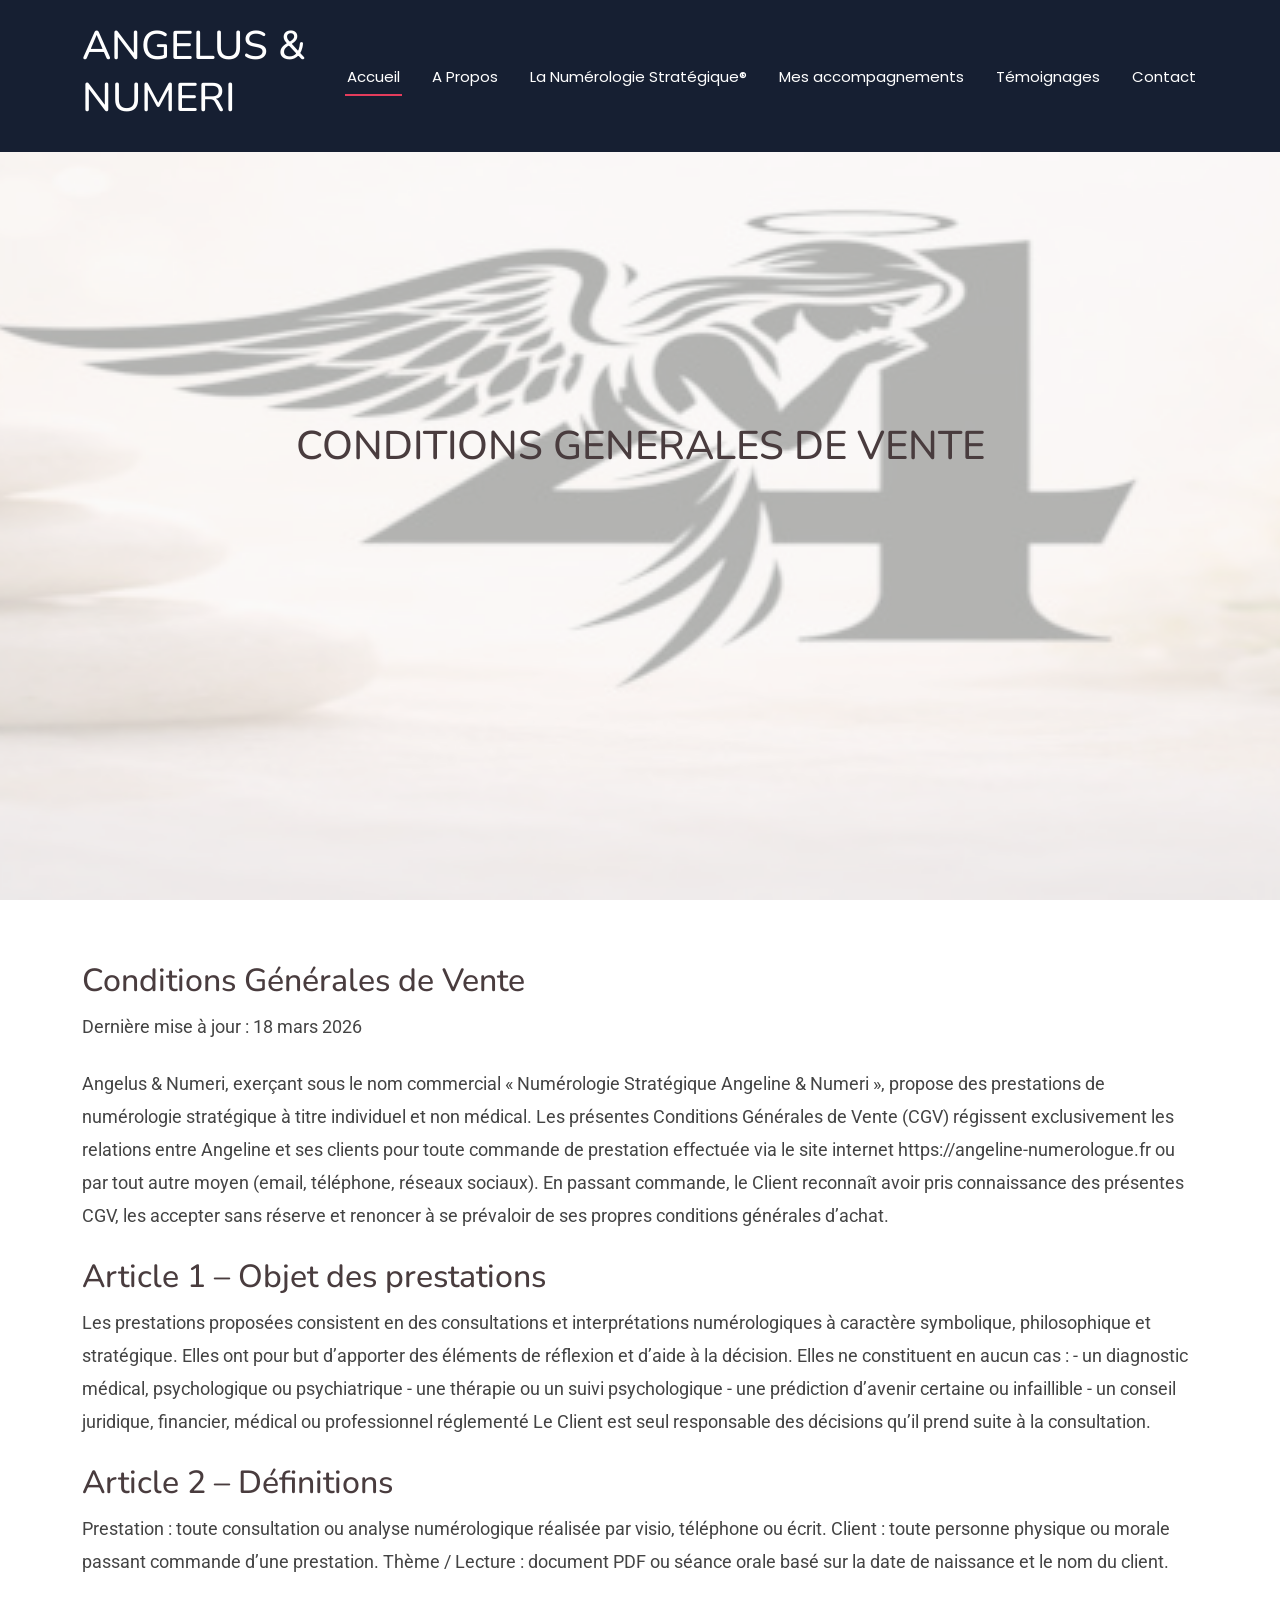
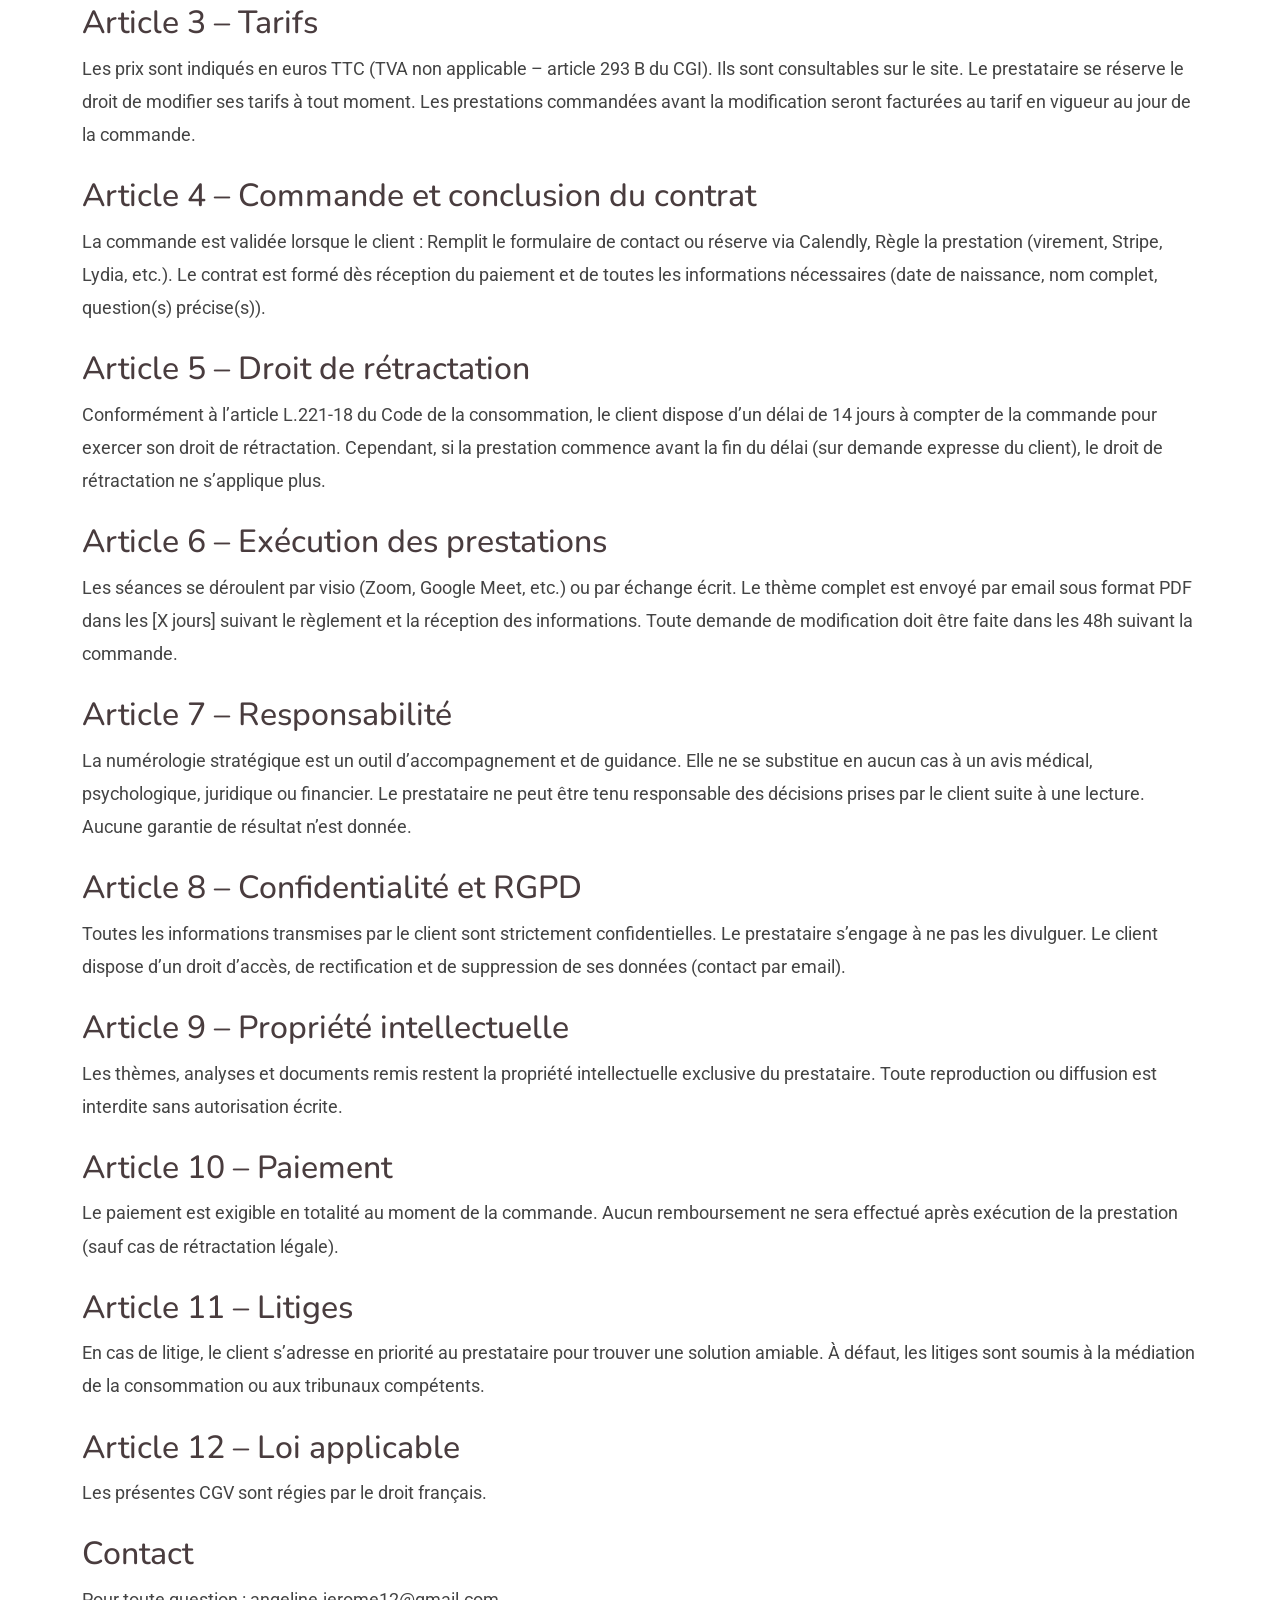
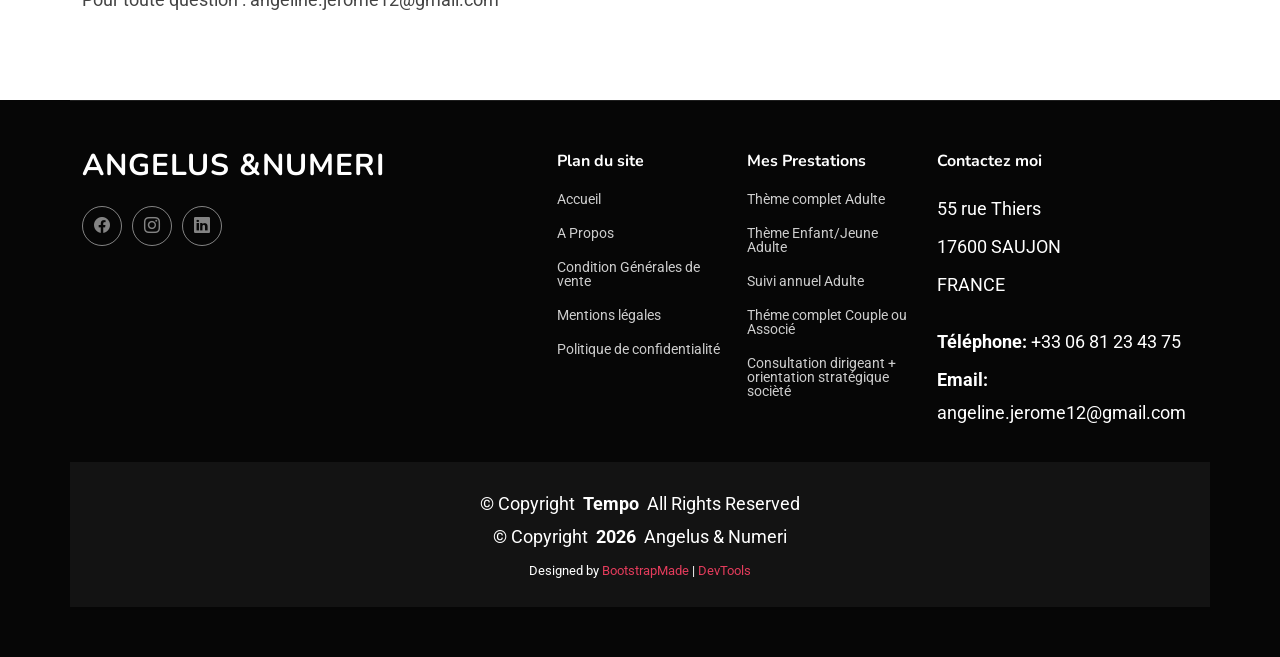
==== commit a26a6fb6: "ajustements liens pages annexes" ====
--- a/CGV.html
+++ b/CGV.html
@@ -1,7 +1,7 @@
 <!DOCTYPE html>
 <html lang="fr">
+
 <head>
-
   <meta charset="utf-8">
   <meta content="width=device-width, initial-scale=1.0" name="viewport">
   <title>Site de numérologie Stratégique Angelus & Numeri</title>
@@ -34,53 +34,138 @@
   * Author: BootstrapMade.com
   * License: https://bootstrapmade.com/license/
   ======================================================== -->
-
-  <title>CGV - Numérologie Stratégique Angeline</title>
 </head>
-<body>
-
- <nav id="navmenu" class="navmenu">
+
+
+<body class="index-page">
+
+  <header id="header" class="header d-flex align-items-center fixed-top">
+    <div class="container-fluid container-xl position-relative d-flex align-items-center justify-content-between">
+
+      <h1>ANGELUS & NUMERI</h1>
+
+      <nav id="navmenu" class="navmenu">
         <ul>
-          <li><a href="#hero" class="active">Accueil</a></li>
-          <li><a href="#about">A Propos</a></li>
-          <li><a href="#services">Prestations</a></li>
-          <li><a href="#portfolio">Tarifs</a></li>
-          <li><a href="#testimonials">Témoignages et FAQ</a></li>
-          <li><a href="#contact">Contact</a></li>
+          <li><a href="index.html#hero" class="active">Accueil</a></li>
+          <li><a href="index.html#about">A Propos</a></li>
+          <li><a href="index.html#numerologie">La Numérologie Stratégique®</a></li>
+          <li><a href="index.html#services">Mes accompagnements</a></li>
+          <li><a href="index.html#testimonials">Témoignages</a></li>
+          <li><a href="index.html#contact">Contact</a></li>
         </ul>
         <i class="mobile-nav-toggle d-xl-none bi bi-list"></i>
       </nav>
-  <header>
-    <!-- ton menu ici -->
+
+    </div>
   </header>
 
-  <main>
+  <main class="main">
+
+    <!-- Hero Section -->
+    <section id="hero" class="hero section light-background">
+
+      <img src="assets/img/hero-bg.jpg" alt="" data-aos="fade-in">
+
+      <div class="container text-center" data-aos="fade-up" data-aos-delay="100">
+        <div class="row justify-content-center">
+          <div class="col-lg-8">
+            <h1>CONDITIONS GENERALES DE VENTE</h1>
+          </div>
+        </div>
+      </div>
+
+    </section><!-- /Hero Section -->
     <section class="cgv section-padding">
       <div class="container">
-        <h1>Conditions Générales de Vente</h1>
+        <h2>Conditions Générales de Vente</h2>
         <p>Dernière mise à jour : 18 mars 2026</p>
-
-        <h2>1. Objet</h2>
-        <p>Les présentes CGV régissent la vente de prestations de numérologie stratégique...</p>
-
-        <!-- Colle ici tout ton texte CGV (articles 1 à X) -->
-
-        <h2>Contact</h2>
-        <p>Pour toute question : contact@angeline-numerologue.fr</p>
+        <p>Angelus & Numeri, exerçant sous le nom commercial « Numérologie Stratégique Angeline & Numeri », propose des prestations de numérologie stratégique à titre individuel et non médical.
+
+Les présentes Conditions Générales de Vente (CGV) régissent exclusivement les relations entre Angeline et ses clients pour toute commande de prestation effectuée via le site internet https://angeline-numerologue.fr ou par tout autre moyen (email, téléphone, réseaux sociaux).
+
+En passant commande, le Client reconnaît avoir pris connaissance des présentes CGV, les accepter sans réserve et renoncer à se prévaloir de ses propres conditions générales d’achat.</p>
+
+        <h2>Article 1 – Objet des prestations</h2>
+        <p>Les prestations proposées consistent en des consultations et interprétations numérologiques à caractère symbolique, philosophique et stratégique.  
+Elles ont pour but d’apporter des éléments de réflexion et d’aide à la décision.  
+
+Elles ne constituent en aucun cas :
+- un diagnostic médical, psychologique ou psychiatrique
+- une thérapie ou un suivi psychologique
+- une prédiction d’avenir certaine ou infaillible
+- un conseil juridique, financier, médical ou professionnel réglementé
+
+Le Client est seul responsable des décisions qu’il prend suite à la consultation.</p>
+
+           <h2>Article 2 – Définitions</h2>
+        <p>Prestation : toute consultation ou analyse numérologique réalisée par visio, téléphone ou écrit.
+Client : toute personne physique ou morale passant commande d’une prestation.
+Thème / Lecture : document PDF ou séance orale basé sur la date de naissance et le nom du client.</p>
+           
+            <h2>Article 3 – Tarifs</h2>
+        <p>Les prix sont indiqués en euros TTC (TVA non applicable – article 293 B du CGI).
+Ils sont consultables sur le site.
+Le prestataire se réserve le droit de modifier ses tarifs à tout moment. Les prestations commandées avant la modification seront facturées au tarif en vigueur au jour de la commande.</p>
+
+          <h2>Article 4 – Commande et conclusion du contrat</h2>
+        <p>La commande est validée lorsque le client :
+
+Remplit le formulaire de contact ou réserve via Calendly,
+Règle la prestation (virement, Stripe, Lydia, etc.).
+
+Le contrat est formé dès réception du paiement et de toutes les informations nécessaires (date de naissance, nom complet, question(s) précise(s)).</p>
+
+          <h2>Article 5 – Droit de rétractation</h2>
+        <p>Conformément à l’article L.221-18 du Code de la consommation, le client dispose d’un délai de 14 jours à compter de la commande pour exercer son droit de rétractation.
+Cependant, si la prestation commence avant la fin du délai (sur demande expresse du client), le droit de rétractation ne s’applique plus.</p>
+
+          <h2>Article 6 – Exécution des prestations</h2>
+        <p>Les séances se déroulent par visio (Zoom, Google Meet, etc.) ou par échange écrit.
+Le thème complet est envoyé par email sous format PDF dans les [X jours] suivant le règlement et la réception des informations.
+Toute demande de modification doit être faite dans les 48h suivant la commande.</p>
+
+          <h2>Article 7 – Responsabilité</h2>
+        <p>La numérologie stratégique est un outil d’accompagnement et de guidance. Elle ne se substitue en aucun cas à un avis médical, psychologique, juridique ou financier.
+Le prestataire ne peut être tenu responsable des décisions prises par le client suite à une lecture.
+Aucune garantie de résultat n’est donnée.</p>
+
+          <h2>Article 8 – Confidentialité et RGPD</h2>
+        <p>Toutes les informations transmises par le client sont strictement confidentielles.
+Le prestataire s’engage à ne pas les divulguer.
+Le client dispose d’un droit d’accès, de rectification et de suppression de ses données (contact par email).</p>
+
+          <h2>Article 9 – Propriété intellectuelle</h2>
+        <p>Les thèmes, analyses et documents remis restent la propriété intellectuelle exclusive du prestataire. Toute reproduction ou diffusion est interdite sans autorisation écrite.</p>
+
+        <h2>Article 10 – Paiement</h2>
+        <p>Le paiement est exigible en totalité au moment de la commande.
+Aucun remboursement ne sera effectué après exécution de la prestation (sauf cas de rétractation légale).</p>
+
+          <h2>Article 11 – Litiges</h2>
+        <p>En cas de litige, le client s’adresse en priorité au prestataire pour trouver une solution amiable.
+À défaut, les litiges sont soumis à la médiation de la consommation ou aux tribunaux compétents.</p>
+
+          <h2>Article 12 – Loi applicable</h2>
+        <p>Les présentes CGV sont régies par le droit français.</p>
+<!-- Colle ici tout ton texte CGV (articles 1 à X) -->
+
+        <h2 id="contact">Contact</h2>
+        <p>Pour toute question : angeline.jerome12@gmail.com</p>
       </div>
     </section>
+    
+
   </main>
 
-  <!-- Footer (copie de index.html) -->
-  <footer id="footer" class="footer dark-background">
+   <footer id="footer" class="footer dark-background">
 
     <div class="container footer-top">
       <div class="row gy-4">
         <div class="col-lg-5 col-md-12 footer-about">
           <a href="index.html" class="logo d-flex align-items-center">
-            <span class="sitename">Tempo</span>
+            <span class="sitename">ANGELUS &NUMERI</span>
           </a>
-          <p>Cras fermentum odio eu feugiat lide par naso tierra. Justo eget nada terra videa magna derita valies darta donna mare fermentum iaculis eu non diam phasellus.</p>
+          <p></p>
           <div class="social-links d-flex mt-4">
            <!-- <a href=""><i class="bi bi-twitter-x"></i></a>-->
             <a href=""><i class="bi bi-facebook"></i></a>
@@ -92,11 +177,11 @@
         <div class="col-lg-2 col-6 footer-links">
           <h4>Plan du site</h4>
           <ul>
-            <li><a href="#hero">Accueil</a></li>
-            <li><a href="#about">A Propos</a></li>
-            <li><a href="#">Condition Générales de vente</a></li>
-            <li><a href="#">Mentions légales</a></li>
-            <li><a href="#">Politique de confidentialité</a></li>
+            <li><a href="index.html#hero">Accueil</a></li>
+            <li><a href="index.html#about">A Propos</a></li>
+            <li><a href="CGV.html">Condition Générales de vente</a></li>
+            <li><a href="mentions-legales.html">Mentions légales</a></li>
+            <li><a href="politique de confidentialité.html">Politique de confidentialité</a></li>
           </ul>
         </div>
 
@@ -136,6 +221,11 @@
     </div>
 
   </footer>
+  <!-- Scroll Top -->
+  <a href="#" id="scroll-top" class="scroll-top d-flex align-items-center justify-content-center"><i class="bi bi-arrow-up-short"></i></a>
+
+  <!-- Preloader -->
+  <div id="preloader"></div>
 
   <!-- Vendor JS Files -->
   <script src="assets/vendor/bootstrap/js/bootstrap.bundle.min.js"></script>
@@ -150,4 +240,5 @@
   <script src="assets/js/main.js"></script>
 
 </body>
+
 </html>
--- a/assets/css/main.css
+++ b/assets/css/main.css
@@ -2595,4 +2595,282 @@
 section[id],
 div[id] {
   scroll-margin-top: 130px;    /* ← ajuste cette valeur : 80px, 90px, 100px, 120px */
+}
+/* Force la navbar visible dès le chargement */
+#header,
+.navbar,
+.navmenu,
+.fixed-top {
+  opacity: 1 !important;
+  visibility: visible !important;
+  transform: translateY(0) !important;
+  transition: none !important; /* enlève les animations de fade-in au scroll */
+}
+#header,
+.navbar {
+  top: 0 !important;
+  position: fixed !important;   /* ou sticky selon le template */
+  width: 100%;
+  z-index: 1000;
+}
+
+/* Supprime tout effet "hide on top" ou "show on scroll" */
+body.scrolled .navbar,
+#header.scrolled {
+  opacity: 1 !important;
+  transform: translateY(0) !important;
+}
+#about {
+  background: linear-gradient(to bottom, #0a1428, #1e3a5f); /* indigo sombre élégant */
+  color: #e0e0ff;
+}
+
+#about h2 {
+  color: #ffffff;
+}
+
+#about p {
+  color: #d4d4ff;
+}
+.about-banner {
+  position: relative;
+  overflow: hidden;
+}
+.about-content p {
+  font-size: 1.15rem;
+  line-height: 1.8;
+  color: #e0e0ff;
+}
+/* === TEXTE PLUS GRAND ET PLUS LISIBILE SUR TOUT LE SITE === */
+
+body {
+  font-size: 1.1rem;           /* Taille de base augmentée */
+  line-height: 1.8;
+}
+
+h1, h2, h3, h4, h5, h6 {
+  line-height: 1.3;
+}
+
+p {
+  font-size: 1.15rem;          /* Paragraphes plus gros */
+  margin-bottom: 1.5rem;
+}
+
+.lead {
+  font-size: 1.25rem;          /* Texte d'introduction encore plus visible */
+}
+
+/* Section About spécifiquement */
+#about p {
+  font-size: 1.2rem;
+  line-height: 1.85;
+}
+
+/* Titres plus imposants */
+#about h2 {
+  font-size: 2.8rem;
+  margin-bottom: 1.8rem;
+}
+#about {
+  padding: 100px 0;
+}
+
+.about-content {
+  padding-left: 20px;
+}
+
+.about-img img {
+  height: 520px;
+  object-fit: cover;
+  border-radius: 16px;
+}
+
+/* Pour mobile */
+@media (max-width: 992px) {
+  .about-content {
+    padding-left: 0;
+    margin-top: 40px;
+  }
+}
+/* === FORÇAGE FINAL - Suppression du bleu sur About === */
+#about,
+#about.section,
+#about.section-padding {
+  background-color: #f4ede0 !important;
+  background-image: none !important;
+  color: #3c2f25 !important;
+}
+
+#about h1,
+#about h2,
+#about h3,
+#about .section-title h2 {
+  color: #9c7b5a !important;
+}
+
+#about p,
+#about .lead,
+#about span {
+  color: #3c2f25 !important;
+  font-size: 1.22rem !important;
+  line-height: 1.85 !important;
+}
+
+/* Si jamais il reste un overlay ou un gradient */
+#about::before,
+#about .overlay,
+#about .background-overlay {
+  background: transparent !important;
+  opacity: 0 !important;
+}
+
+/* Bonus : Amélioration globale de la lisibilité */
+body {
+  background-color: #f9f5eb !important;
+}
+.about-training-box {
+  text-align: center;
+}
+
+.about-training-box p {
+  text-align: center;
+}
+/* Superposition élégante des deux photos */
+.about-photos {
+  position: relative;
+  height: 520px;                    /* Ajuste selon tes photos */
+}
+
+.about-photos .main-photo {
+  position: absolute;
+  top: 0;
+  left: 0;
+  width: 78%;
+  height: 100%;
+  object-fit: cover;
+  border-radius: 16px;
+  box-shadow: 0 15px 35px rgba(0,0,0,0.2);
+  z-index: 1;
+}
+/* Légende sous la photo principale */
+.photo-caption {
+  position: absolute;
+  bottom: -75px;           /* Ajuste cette valeur si besoin */
+  left: 0;
+  width: 78%;
+  z-index: 3;
+}
+
+.photo-caption h3 {
+  font-size: 1.85rem;
+  color: #3c2f25;
+  margin-bottom: 4px;
+}
+
+.about-photos .secondary-photo {
+  position: absolute;
+  bottom: -45px;     /* Décalage vers le bas */
+  right: -35px;      /* Décalage vers la droite */
+  width: 58%;        /* Taille relative de la deuxième photo */
+  height: auto;
+  object-fit: cover;
+  border-radius: 16px;
+  box-shadow: 0 15px 35px rgba(0,0,0,0.25);
+  z-index: 2;
+  border: 6px solid white;   /* Bordure blanche pour séparer les photos */
+}
+
+/* Responsive */
+@media (max-width: 992px) {
+  .about-photos {
+    height: 420px;
+  }
+  .about-photos .main-photo {
+    width: 85%;
+  }
+  .photo-caption {
+    bottom: -55px;
+  }
+  .about-photos .secondary-photo {
+    bottom: -30px;
+    right: -25px;
+    width: 55%;
+  }
+}
+/* Agrandir et aérer la section About */
+#about {
+  padding-top: 140px !important;
+  padding-bottom: 140px !important;
+  min-height: 700px;           /* Hauteur minimale pour qu'elle prenne plus de place */
+}
+
+.about-content {
+  padding-top: 40px;
+}
+
+.about-photos {
+  height: 580px;               /* Hauteur augmentée pour les photos */
+}
+
+/* Ajustement pour mobile */
+@media (max-width: 992px) {
+  #about {
+    padding-top: 100px !important;
+    padding-bottom: 100px !important;
+    min-height: auto;
+  }
+  .about-photos {
+    height: 460px;
+  }
+}
+#contact p span:first-child {
+  font-size: 1.6rem;
+  font-weight: 600;
+}
+
+#contact p span.description-title {
+  font-size: 2.2rem;
+  font-weight: 800;
+  color:#dc3545;
+}
+#header {
+  background-color: rgba(10, 20, 40, 0.95) !important;   /* Noir transparent */
+  backdrop-filter: blur(8px);
+}
+/* Style des cartes d'offres avec contour élégant autour de la photo */
+.service-card {
+  background: #f8f1e3;
+  border-radius: 16px;
+  padding: 20px;
+  box-shadow: 0 10px 30px rgba(0,0,0,0.08);
+  transition: all 0.3s ease;
+}
+
+.service-card:hover {
+  transform: translateY(-8px);
+  box-shadow: 0 15px 40px rgba(0,0,0,0.12);
+  background: #f4ebda;
+}
+
+.portfolio-img-wrapper {
+  position: relative;
+  border: 6px solid #f4ede0;        /* Contour beige doux */
+  border-radius: 16px;
+  overflow: hidden;
+}
+
+.portfolio-img-wrapper img {
+  transition: transform 0.4s ease;
+}
+
+.service-card:hover .portfolio-img-wrapper img {
+  transform: scale(1.04);
+}
+
+/* Texte à côté */
+.service-card h3 {
+  font-size: 1.75rem;
+  margin-bottom: 1rem;
+  color: #9c7b5a;
 }
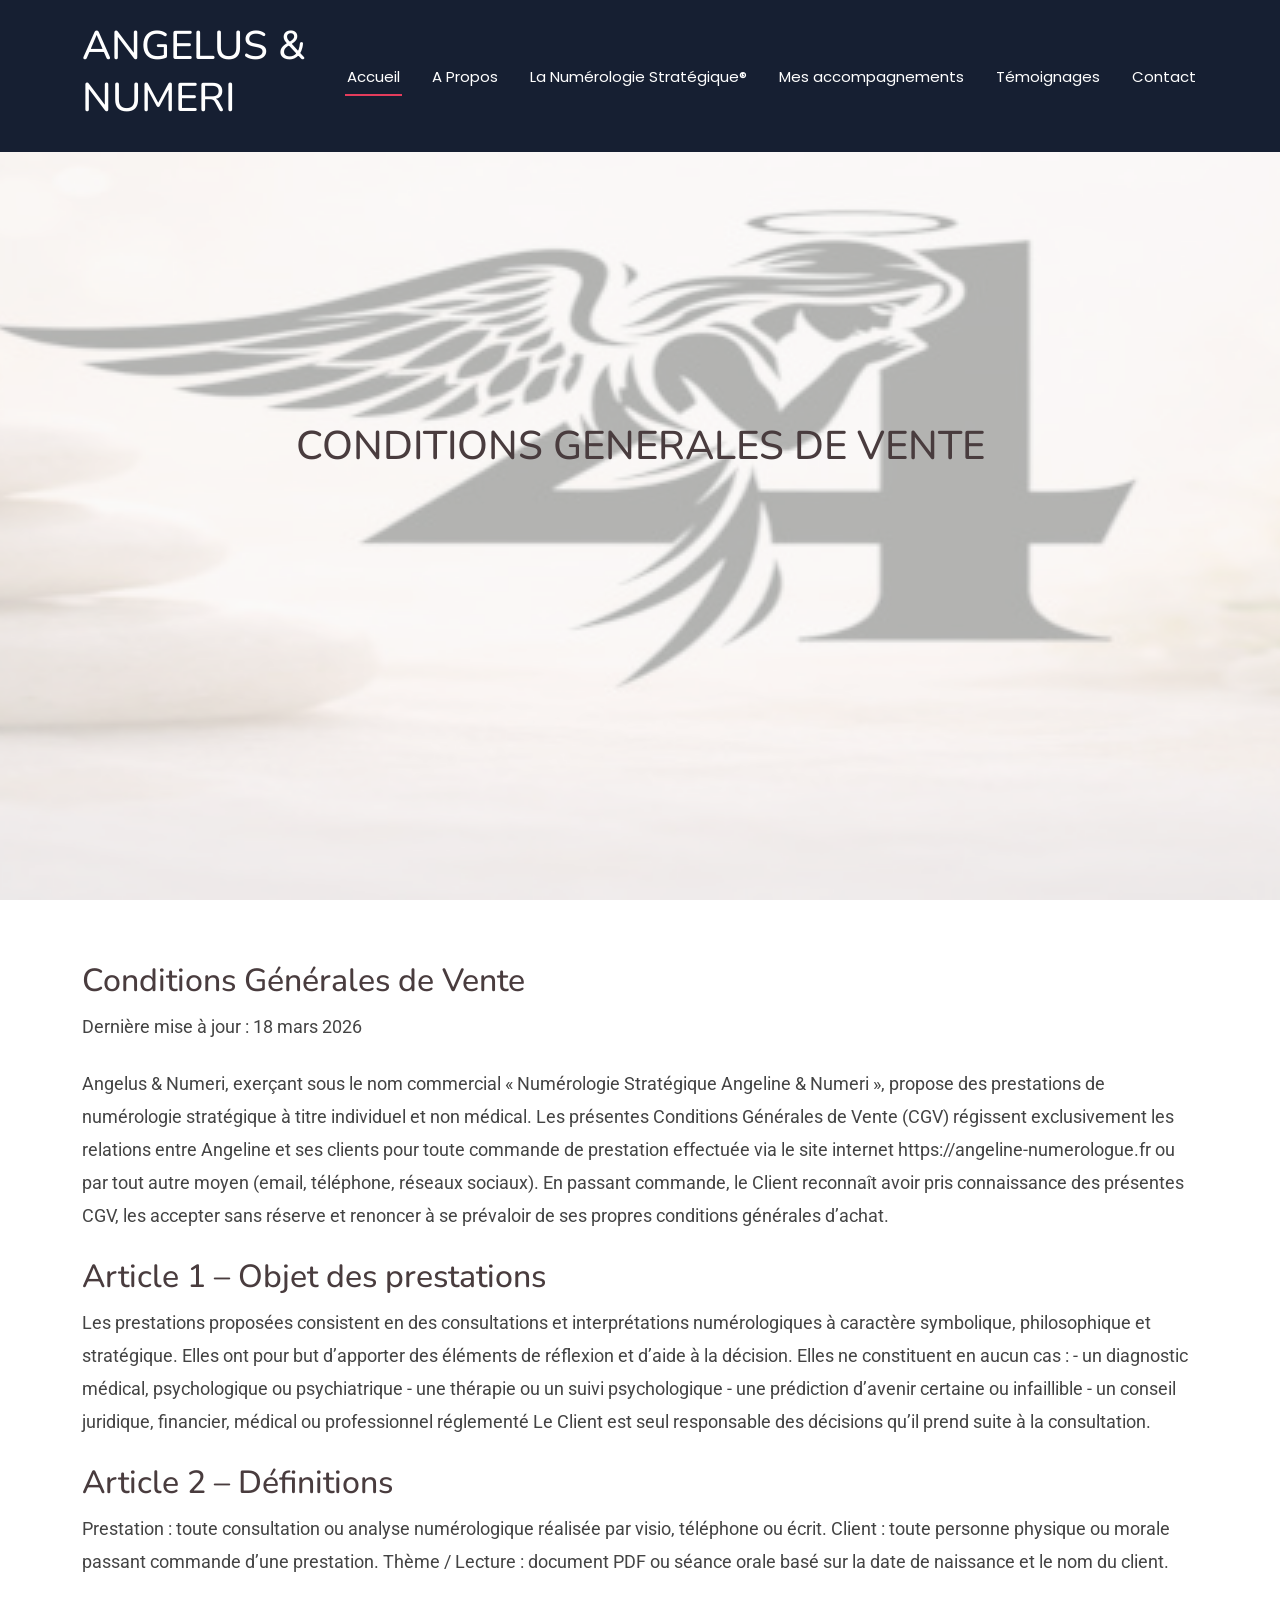
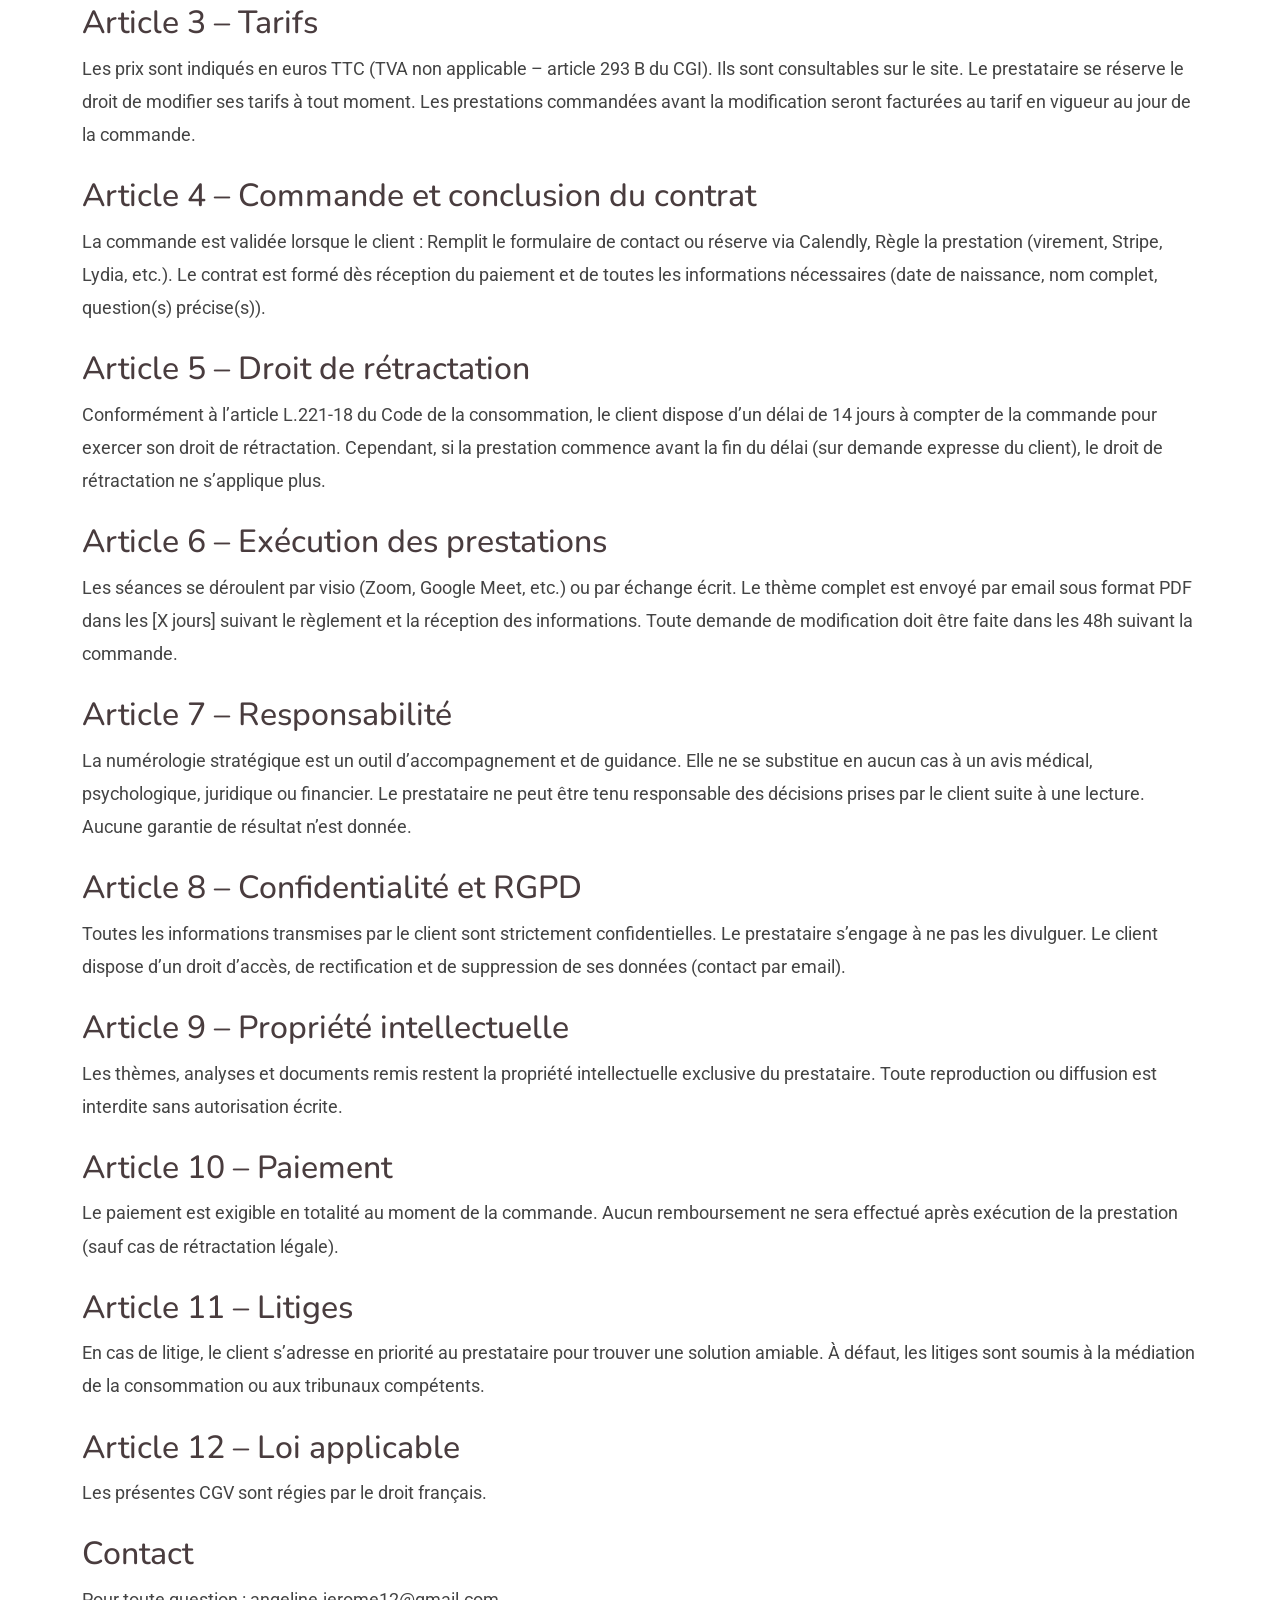
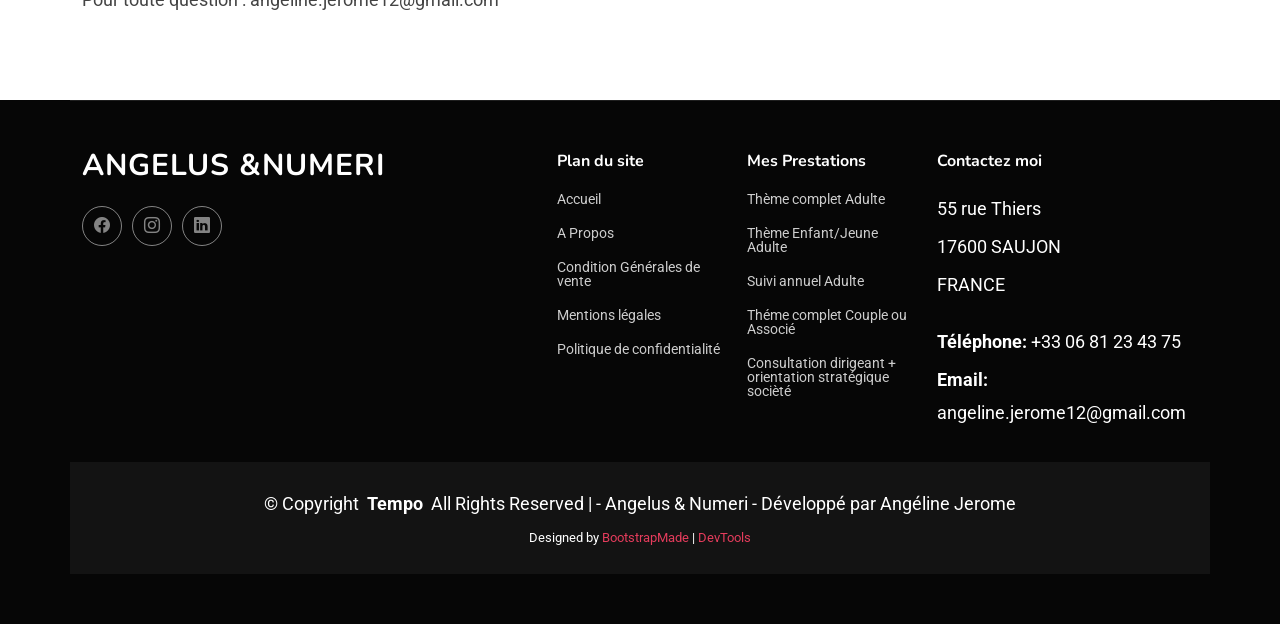
==== commit 68684c2d: "finalisation ajustement" ====
--- a/CGV.html
+++ b/CGV.html
@@ -188,11 +188,11 @@
         <div class="col-lg-2 col-6 footer-links">
           <h4>Mes Prestations</h4>
           <ul>
-            <li><a href="#">Thème complet Adulte</a></li>
-            <li><a href="#">Thème Enfant/Jeune Adulte</a></li>
-            <li><a href="#">Suivi annuel Adulte</a></li>
-            <li><a href="#">Théme complet Couple ou Associé</a></li>
-            <li><a href="#">Consultation dirigeant + orientation stratégique socièté</a></li>
+            <li><a href="index.html#services">Thème complet Adulte</a></li>
+            <li><a href="index.html#services">Thème Enfant/Jeune Adulte</a></li>
+            <li><a href="index.html#services">Suivi annuel Adulte</a></li>
+            <li><a href="index.html#services">Théme complet Couple ou Associé</a></li>
+            <li><a href="index.html#services">Consultation dirigeant + orientation stratégique socièté</a></li>
           </ul>
         </div>
 
@@ -209,8 +209,8 @@
     </div>
 
     <div class="container copyright text-center mt-4">
-      <p>© <span>Copyright</span> <strong class="px-1 sitename">Tempo</strong> <span>All Rights Reserved</span></p>
-      <p>© <span>Copyright</span> <strong class="px-1 sitename">2026</strong> <span>Angelus & Numeri</span></p>
+      <p>© <span>Copyright</span> <strong class="px-1 sitename">Tempo</strong> <span>All Rights Reserved</span>
+     <span>| - Angelus & Numeri - Développé par Angéline Jerome</span></p>
       <div class="credits">
         <!-- All the links in the footer should remain intact. -->
         <!-- You can delete the links only if you've purchased the pro version. -->
--- a/assets/css/main.css
+++ b/assets/css/main.css
@@ -2702,19 +2702,31 @@
   color: #3c2f25 !important;
 }
 
-#about h1,
-#about h2,
-#about h3,
-#about .section-title h2 {
-  color: #9c7b5a !important;
-}
-
+/* === TEXTE PLUS GROS ET PLUS ÉPAIS DANS LA SECTION ABOUT === */
 #about p,
 #about .lead,
 #about span {
   color: #3c2f25 !important;
-  font-size: 1.22rem !important;
+  font-size: 1.35rem !important;        /* Texte plus gros */
   line-height: 1.85 !important;
+  font-weight: 400 !important;          /* Légèrement plus épais */
+}
+
+#about .lead {
+  font-size: 1.48rem !important;        /* Le texte d'introduction encore plus grand */
+  font-weight: 500 !important;          /* Plus épais */
+  margin-bottom: 1.8rem !important;
+}
+
+#about h2 {
+  font-size: 3.2rem !important;         /* Titre plus imposant */
+  font-weight: 700 !important;
+  margin-bottom: 1.8rem !important;
+}
+
+#about h3 {
+  font-size: 2.1rem !important;
+  font-weight: 600 !important;
 }
 
 /* Si jamais il reste un overlay ou un gradient */
@@ -2873,4 +2885,65 @@
   font-size: 1.75rem;
   margin-bottom: 1rem;
   color: #9c7b5a;
+}
+#numerologie h3 {
+  font-size: 2.35rem !important;
+  font-weight: 700 !important;
+}
+
+#numerologie p.lead {
+  font-size: 1.6rem !important;
+  font-weight: 550 !important;
+}
+
+#numerologie p:not(.lead) {
+  font-size: 1.38rem !important;
+  font-weight: 480 !important;
+}
+#numerologie .about-img img {
+  max-height: 520px;
+  object-fit: cover;
+  border-radius: 16px;
+  box-shadow: 0 15px 40px rgba(0,0,0,0.15);
+}
+.btn-primary {
+  padding: 14px 32px;
+  font-size: 1.15rem;
+  font-weight: 600;
+  border-radius: 50px;
+}
+
+.btn-primary:hover {
+  transform: translateY(-3px);
+}
+/* Boutons accordés avec le fond des cartes */
+.btn-primary {
+  background-color: #9c7b5a;        /* Brun doré doux - même famille que ta palette */
+  border-color: #9c7b5a;
+  color: white;
+  padding: 14px 32px;
+  font-size: 1.15rem;
+  font-weight: 600;
+  border-radius: 50px;
+  transition: all 0.3s ease;
+}
+
+.btn-primary:hover {
+  background-color: #8c6f5c;        /* Version légèrement plus foncée au hover */
+  border-color: #8c6f5c;
+  color: white;
+  transform: translateY(-3px);
+}
+.portfolio-img-wrapper img {
+  filter: none;                    /* Retire le noir et blanc */
+  border: 6px solid #f4ede0;
+}
+#testimonials .lead {
+  font-size: 1.5rem;
+  line-height: 1.85;
+  color: #8c6f5c;
+  font-weight: 450;
+  max-width: 620px;
+  margin: 3rem auto 0;
+  text-align: center;
 }
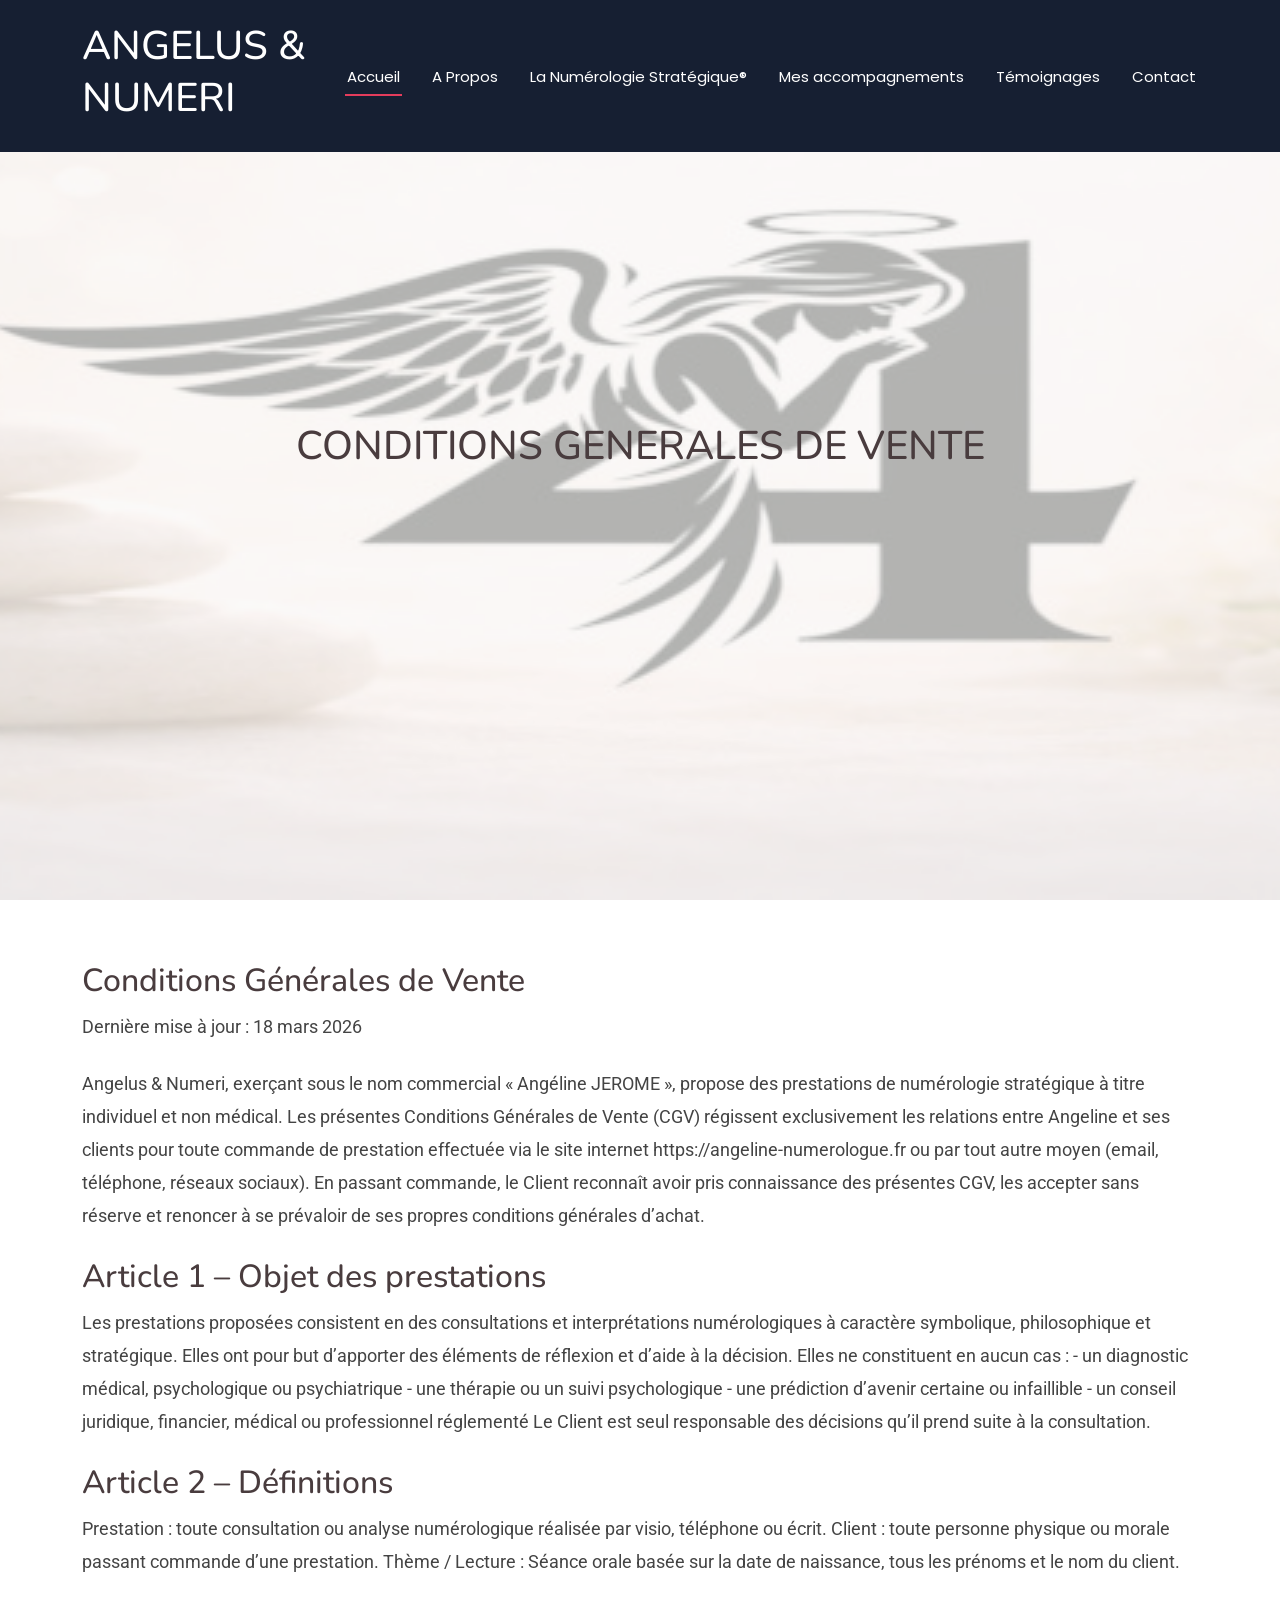
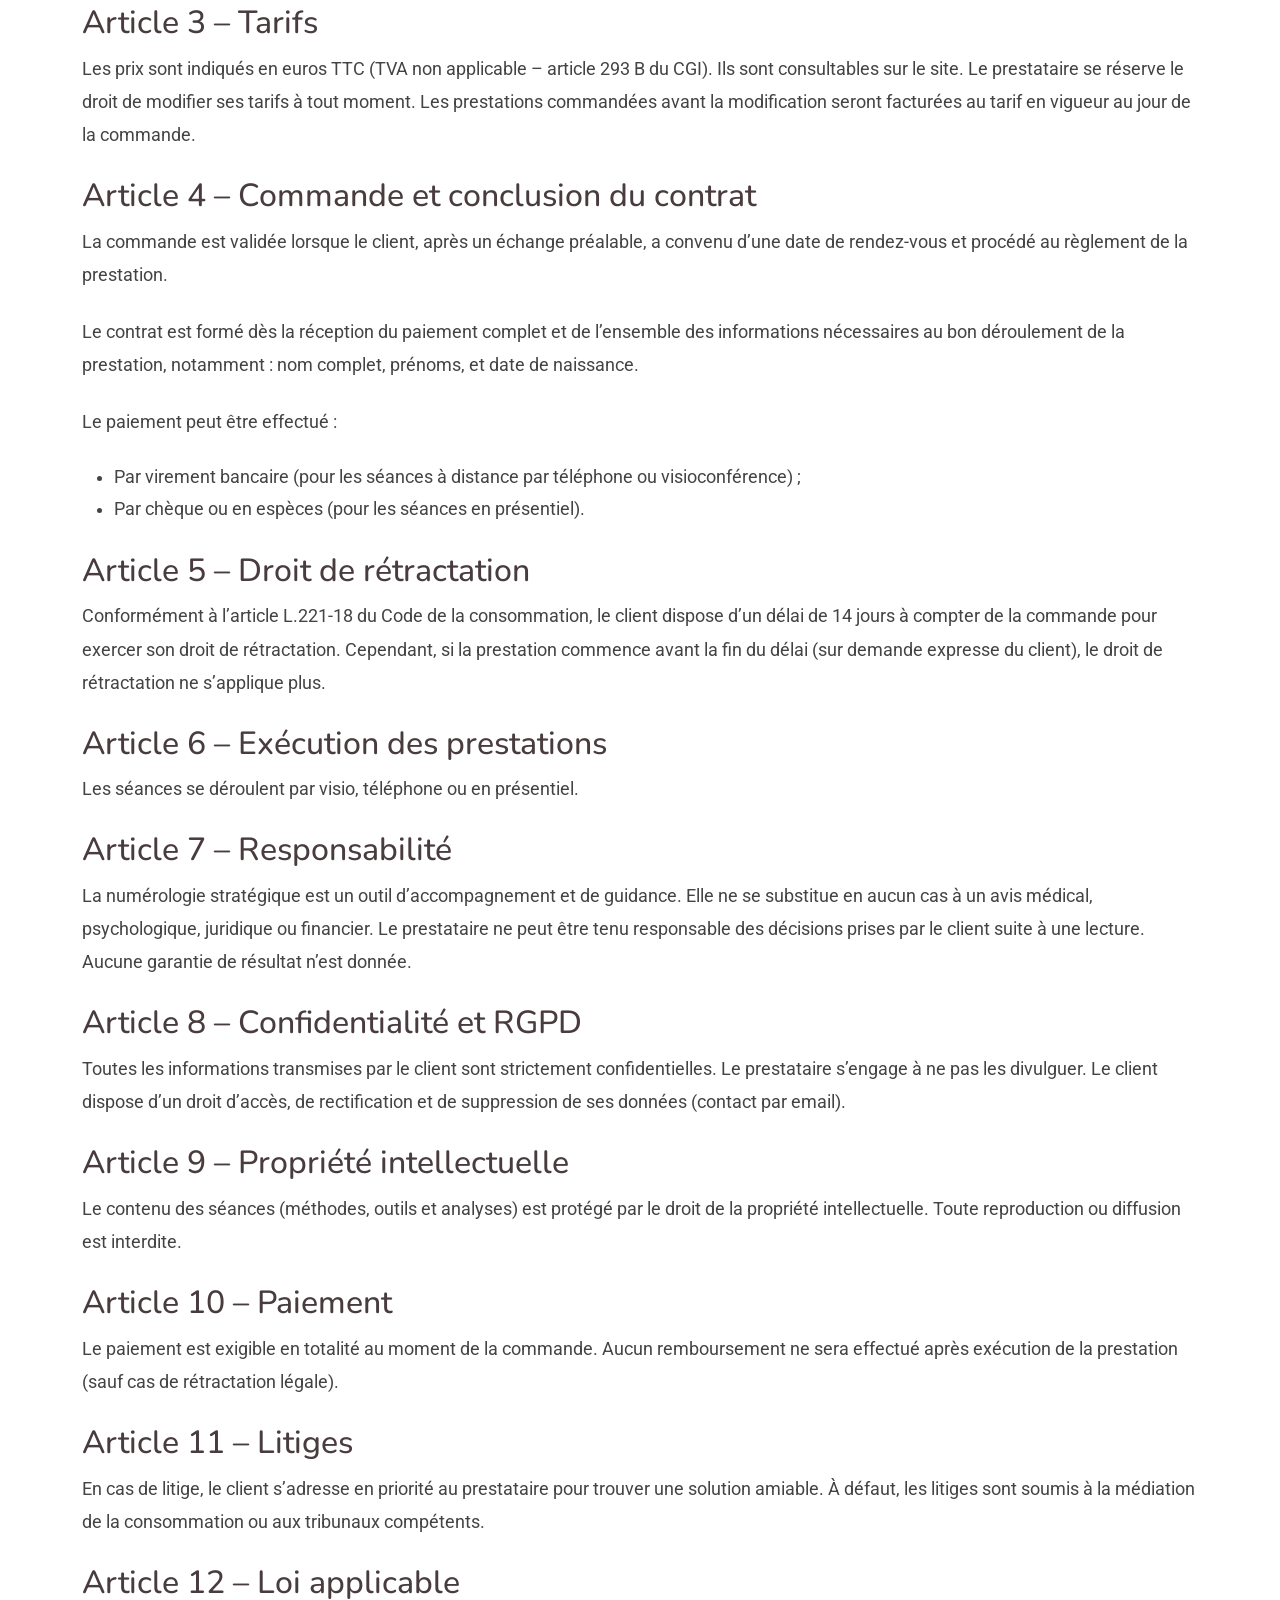
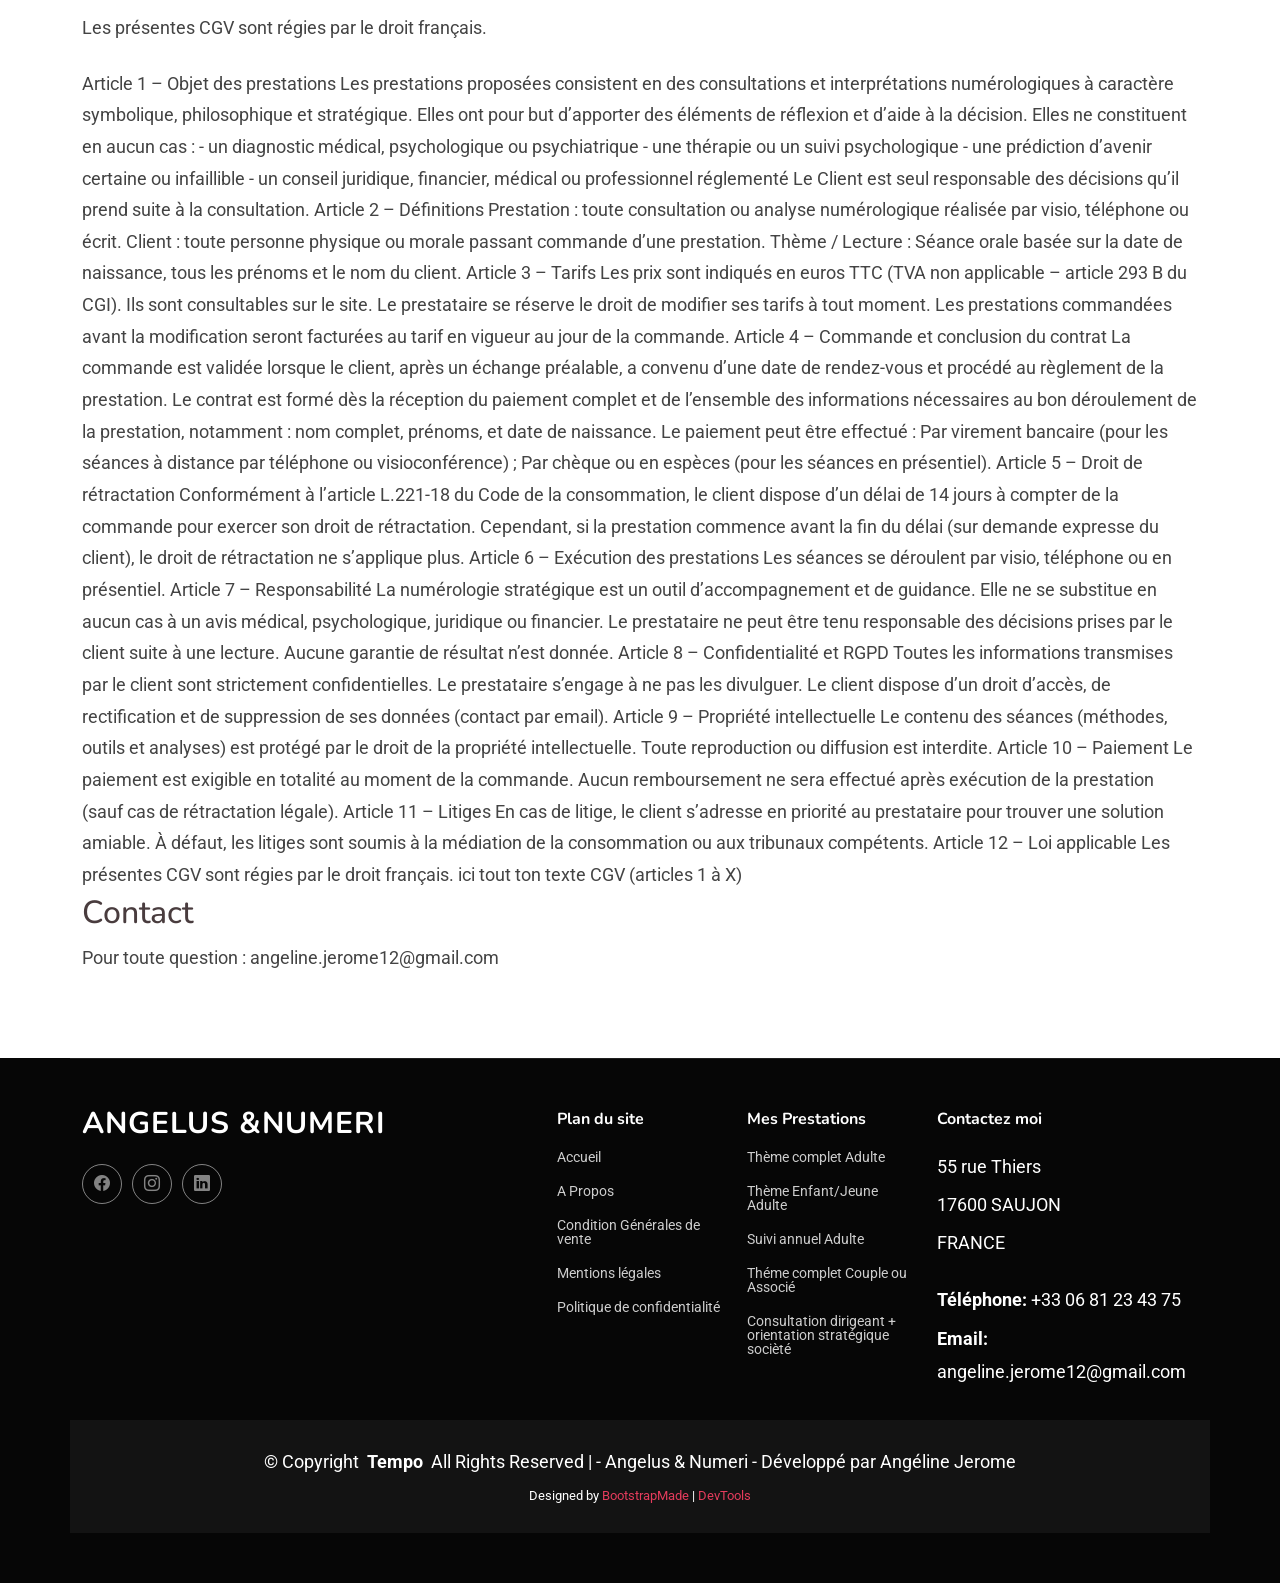
==== commit 309dd881: "finalisation pages CGV Mentions légales et politique confidentialité" ====
--- a/CGV.html
+++ b/CGV.html
@@ -79,7 +79,7 @@
       <div class="container">
         <h2>Conditions Générales de Vente</h2>
         <p>Dernière mise à jour : 18 mars 2026</p>
-        <p>Angelus & Numeri, exerçant sous le nom commercial « Numérologie Stratégique Angeline & Numeri », propose des prestations de numérologie stratégique à titre individuel et non médical.
+        <p>Angelus & Numeri, exerçant sous le nom commercial « Angéline JEROME », propose des prestations de numérologie stratégique à titre individuel et non médical.
 
 Les présentes Conditions Générales de Vente (CGV) régissent exclusivement les relations entre Angeline et ses clients pour toute commande de prestation effectuée via le site internet https://angeline-numerologue.fr ou par tout autre moyen (email, téléphone, réseaux sociaux).
 
@@ -100,7 +100,7 @@
            <h2>Article 2 – Définitions</h2>
         <p>Prestation : toute consultation ou analyse numérologique réalisée par visio, téléphone ou écrit.
 Client : toute personne physique ou morale passant commande d’une prestation.
-Thème / Lecture : document PDF ou séance orale basé sur la date de naissance et le nom du client.</p>
+Thème / Lecture : Séance orale basée sur la date de naissance, tous les prénoms et le nom du client.</p>
            
             <h2>Article 3 – Tarifs</h2>
         <p>Les prix sont indiqués en euros TTC (TVA non applicable – article 293 B du CGI).
@@ -108,21 +108,23 @@
 Le prestataire se réserve le droit de modifier ses tarifs à tout moment. Les prestations commandées avant la modification seront facturées au tarif en vigueur au jour de la commande.</p>
 
           <h2>Article 4 – Commande et conclusion du contrat</h2>
-        <p>La commande est validée lorsque le client :
-
-Remplit le formulaire de contact ou réserve via Calendly,
-Règle la prestation (virement, Stripe, Lydia, etc.).
-
-Le contrat est formé dès réception du paiement et de toutes les informations nécessaires (date de naissance, nom complet, question(s) précise(s)).</p>
+        
+<p>La commande est validée lorsque le client, après un échange préalable, a convenu d’une date de rendez-vous et procédé au règlement de la prestation.</p>
+
+<p>Le contrat est formé dès la réception du paiement complet et de l’ensemble des informations nécessaires au bon déroulement de la prestation, notamment : nom complet, prénoms, et date de naissance.</p>
+
+<p>Le paiement peut être effectué :</p>
+<ul>
+    <li>Par virement bancaire (pour les séances à distance par téléphone ou visioconférence) ;</li>
+    <li>Par chèque ou en espèces (pour les séances en présentiel).</li>
+</ul></p>
 
           <h2>Article 5 – Droit de rétractation</h2>
         <p>Conformément à l’article L.221-18 du Code de la consommation, le client dispose d’un délai de 14 jours à compter de la commande pour exercer son droit de rétractation.
 Cependant, si la prestation commence avant la fin du délai (sur demande expresse du client), le droit de rétractation ne s’applique plus.</p>
 
           <h2>Article 6 – Exécution des prestations</h2>
-        <p>Les séances se déroulent par visio (Zoom, Google Meet, etc.) ou par échange écrit.
-Le thème complet est envoyé par email sous format PDF dans les [X jours] suivant le règlement et la réception des informations.
-Toute demande de modification doit être faite dans les 48h suivant la commande.</p>
+        <p>Les séances se déroulent par visio, téléphone ou en présentiel.</p>
 
           <h2>Article 7 – Responsabilité</h2>
         <p>La numérologie stratégique est un outil d’accompagnement et de guidance. Elle ne se substitue en aucun cas à un avis médical, psychologique, juridique ou financier.
@@ -135,7 +137,7 @@
 Le client dispose d’un droit d’accès, de rectification et de suppression de ses données (contact par email).</p>
 
           <h2>Article 9 – Propriété intellectuelle</h2>
-        <p>Les thèmes, analyses et documents remis restent la propriété intellectuelle exclusive du prestataire. Toute reproduction ou diffusion est interdite sans autorisation écrite.</p>
+       <p>Le contenu des séances (méthodes, outils et analyses) est protégé par le droit de la propriété intellectuelle. Toute reproduction ou diffusion est interdite.</p>
 
         <h2>Article 10 – Paiement</h2>
         <p>Le paiement est exigible en totalité au moment de la commande.
@@ -147,7 +149,47 @@
 
           <h2>Article 12 – Loi applicable</h2>
         <p>Les présentes CGV sont régies par le droit français.</p>
-<!-- Colle ici tout ton texte CGV (articles 1 à X) -->
+Article 1 – Objet des prestations
+Les prestations proposées consistent en des consultations et interprétations numérologiques à caractère symbolique, philosophique et stratégique. Elles ont pour but d’apporter des éléments de réflexion et d’aide à la décision. Elles ne constituent en aucun cas : - un diagnostic médical, psychologique ou psychiatrique - une thérapie ou un suivi psychologique - une prédiction d’avenir certaine ou infaillible - un conseil juridique, financier, médical ou professionnel réglementé Le Client est seul responsable des décisions qu’il prend suite à la consultation.
+
+Article 2 – Définitions
+Prestation : toute consultation ou analyse numérologique réalisée par visio, téléphone ou écrit. Client : toute personne physique ou morale passant commande d’une prestation. Thème / Lecture : Séance orale basée sur la date de naissance, tous les prénoms et le nom du client.
+
+Article 3 – Tarifs
+Les prix sont indiqués en euros TTC (TVA non applicable – article 293 B du CGI). Ils sont consultables sur le site. Le prestataire se réserve le droit de modifier ses tarifs à tout moment. Les prestations commandées avant la modification seront facturées au tarif en vigueur au jour de la commande.
+
+Article 4 – Commande et conclusion du contrat
+La commande est validée lorsque le client, après un échange préalable, a convenu d’une date de rendez-vous et procédé au règlement de la prestation.
+
+Le contrat est formé dès la réception du paiement complet et de l’ensemble des informations nécessaires au bon déroulement de la prestation, notamment : nom complet, prénoms, et date de naissance.
+
+Le paiement peut être effectué :
+
+Par virement bancaire (pour les séances à distance par téléphone ou visioconférence) ;
+Par chèque ou en espèces (pour les séances en présentiel).
+Article 5 – Droit de rétractation
+Conformément à l’article L.221-18 du Code de la consommation, le client dispose d’un délai de 14 jours à compter de la commande pour exercer son droit de rétractation. Cependant, si la prestation commence avant la fin du délai (sur demande expresse du client), le droit de rétractation ne s’applique plus.
+
+Article 6 – Exécution des prestations
+Les séances se déroulent par visio, téléphone ou en présentiel.
+
+Article 7 – Responsabilité
+La numérologie stratégique est un outil d’accompagnement et de guidance. Elle ne se substitue en aucun cas à un avis médical, psychologique, juridique ou financier. Le prestataire ne peut être tenu responsable des décisions prises par le client suite à une lecture. Aucune garantie de résultat n’est donnée.
+
+Article 8 – Confidentialité et RGPD
+Toutes les informations transmises par le client sont strictement confidentielles. Le prestataire s’engage à ne pas les divulguer. Le client dispose d’un droit d’accès, de rectification et de suppression de ses données (contact par email).
+
+Article 9 – Propriété intellectuelle
+Le contenu des séances (méthodes, outils et analyses) est protégé par le droit de la propriété intellectuelle. Toute reproduction ou diffusion est interdite.
+
+Article 10 – Paiement
+Le paiement est exigible en totalité au moment de la commande. Aucun remboursement ne sera effectué après exécution de la prestation (sauf cas de rétractation légale).
+
+Article 11 – Litiges
+En cas de litige, le client s’adresse en priorité au prestataire pour trouver une solution amiable. À défaut, les litiges sont soumis à la médiation de la consommation ou aux tribunaux compétents.
+
+Article 12 – Loi applicable
+Les présentes CGV sont régies par le droit français. ici tout ton texte CGV (articles 1 à X) 
 
         <h2 id="contact">Contact</h2>
         <p>Pour toute question : angeline.jerome12@gmail.com</p>
--- a/assets/css/main.css
+++ b/assets/css/main.css
@@ -2946,4 +2946,31 @@
   max-width: 620px;
   margin: 3rem auto 0;
   text-align: center;
+}
+.about-img {
+    width: 100%;
+}
+
+.about-img img.img-custom {
+    width: 100% !important;
+    height: auto !important;
+    max-height: none !important;        /* Supprime toute limitation */
+    object-fit: contain !important;
+    border-radius: 1rem;
+    box-shadow: 0 15px 35px rgba(0, 0, 0, 0.2);
+    display: block;
+    margin: 0 auto;
+}
+
+/* Grande hauteur autorisée sur écrans moyens et grands */
+@media (min-width: 992px) {
+    .about-img img.img-custom {
+        max-height: 950px;              /* ← Augmente si tu veux encore plus grand */
+    }
+}
+
+@media (min-width: 1400px) {
+    .about-img img.img-custom {
+        max-height: 1150px;
+    }
 }
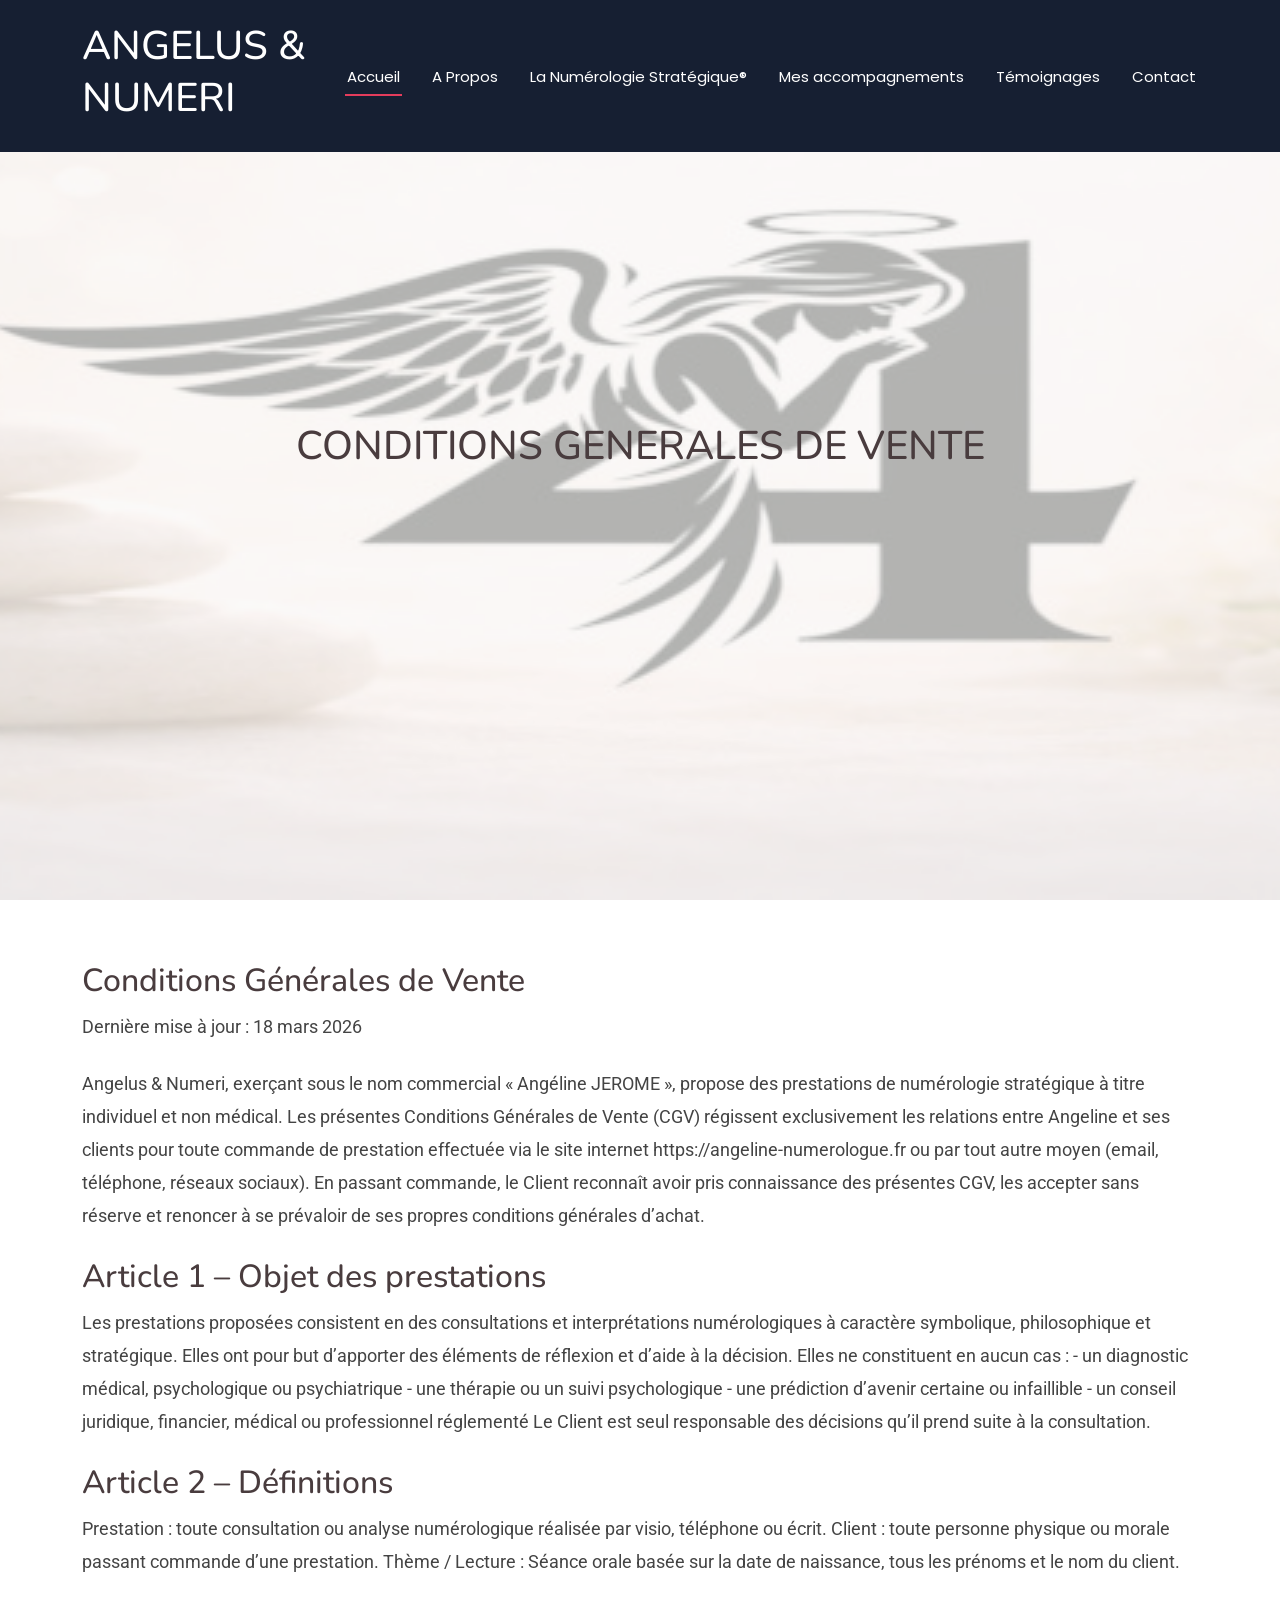
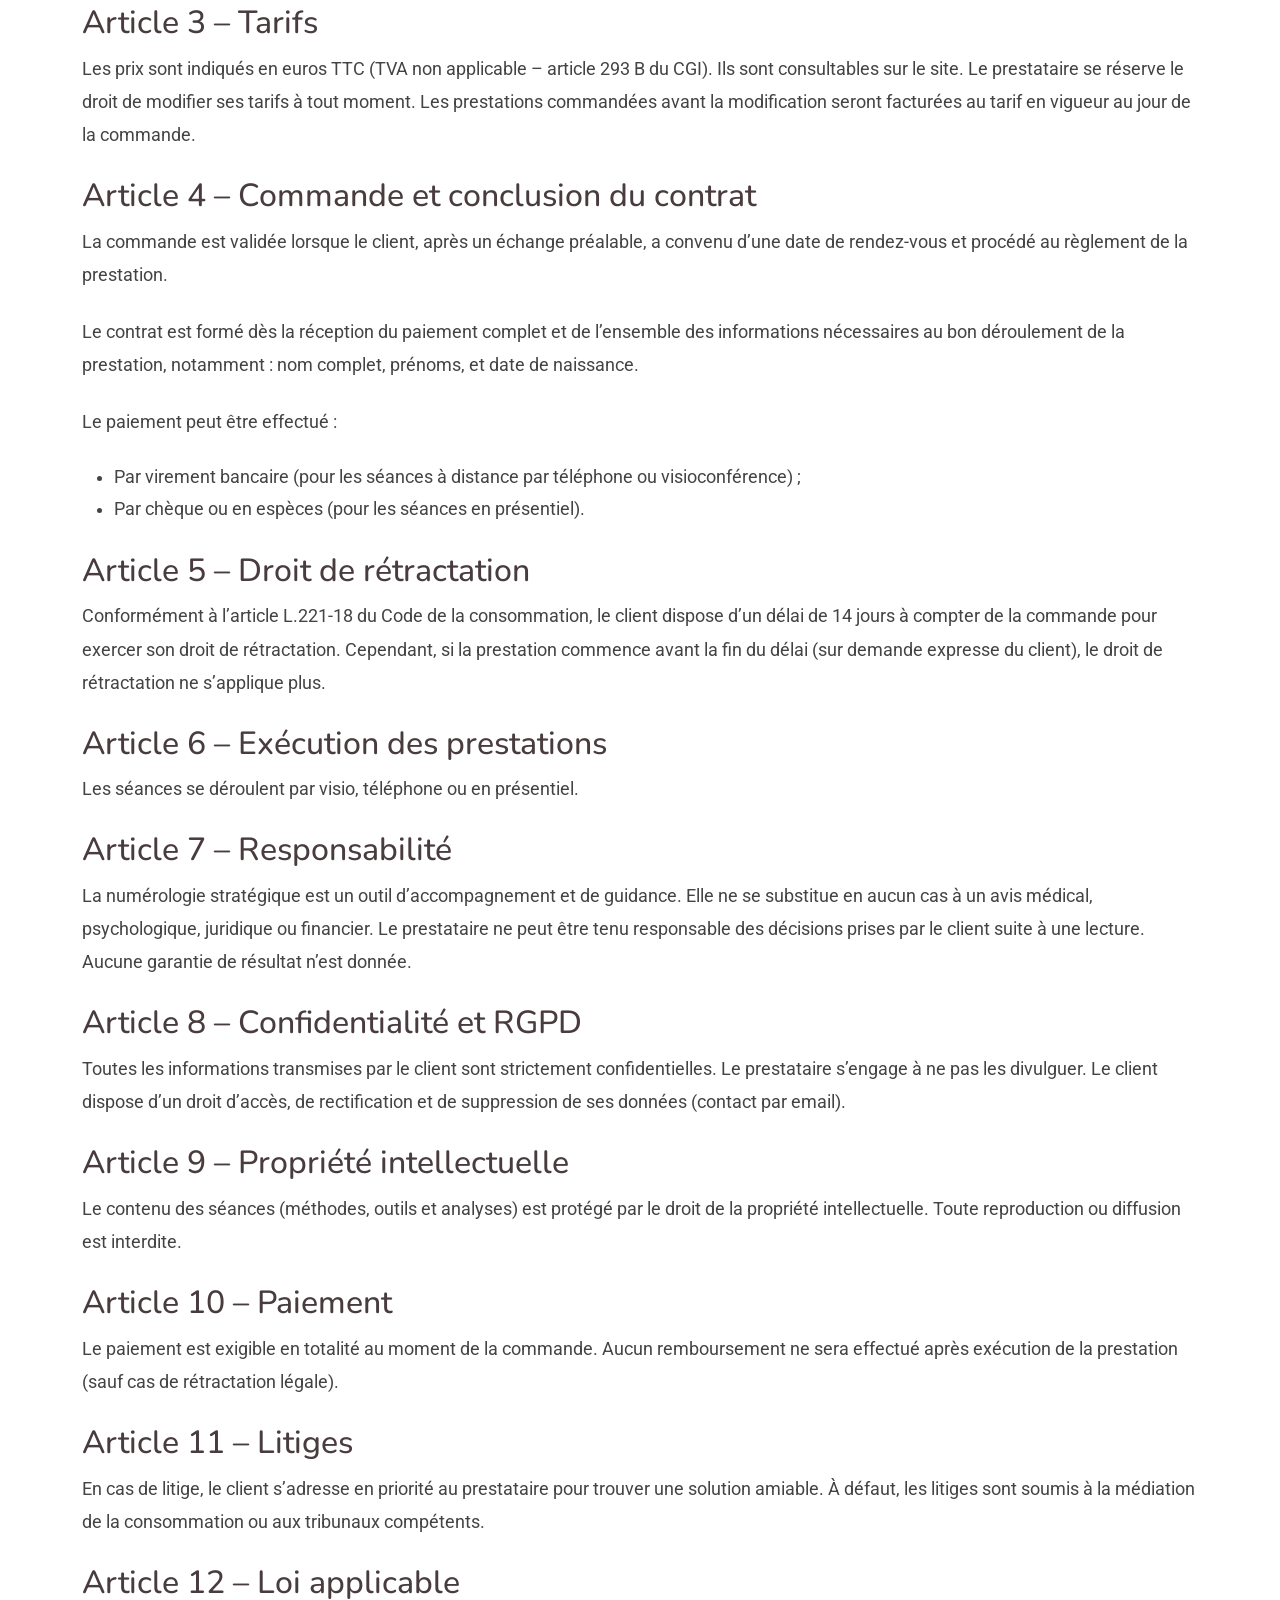
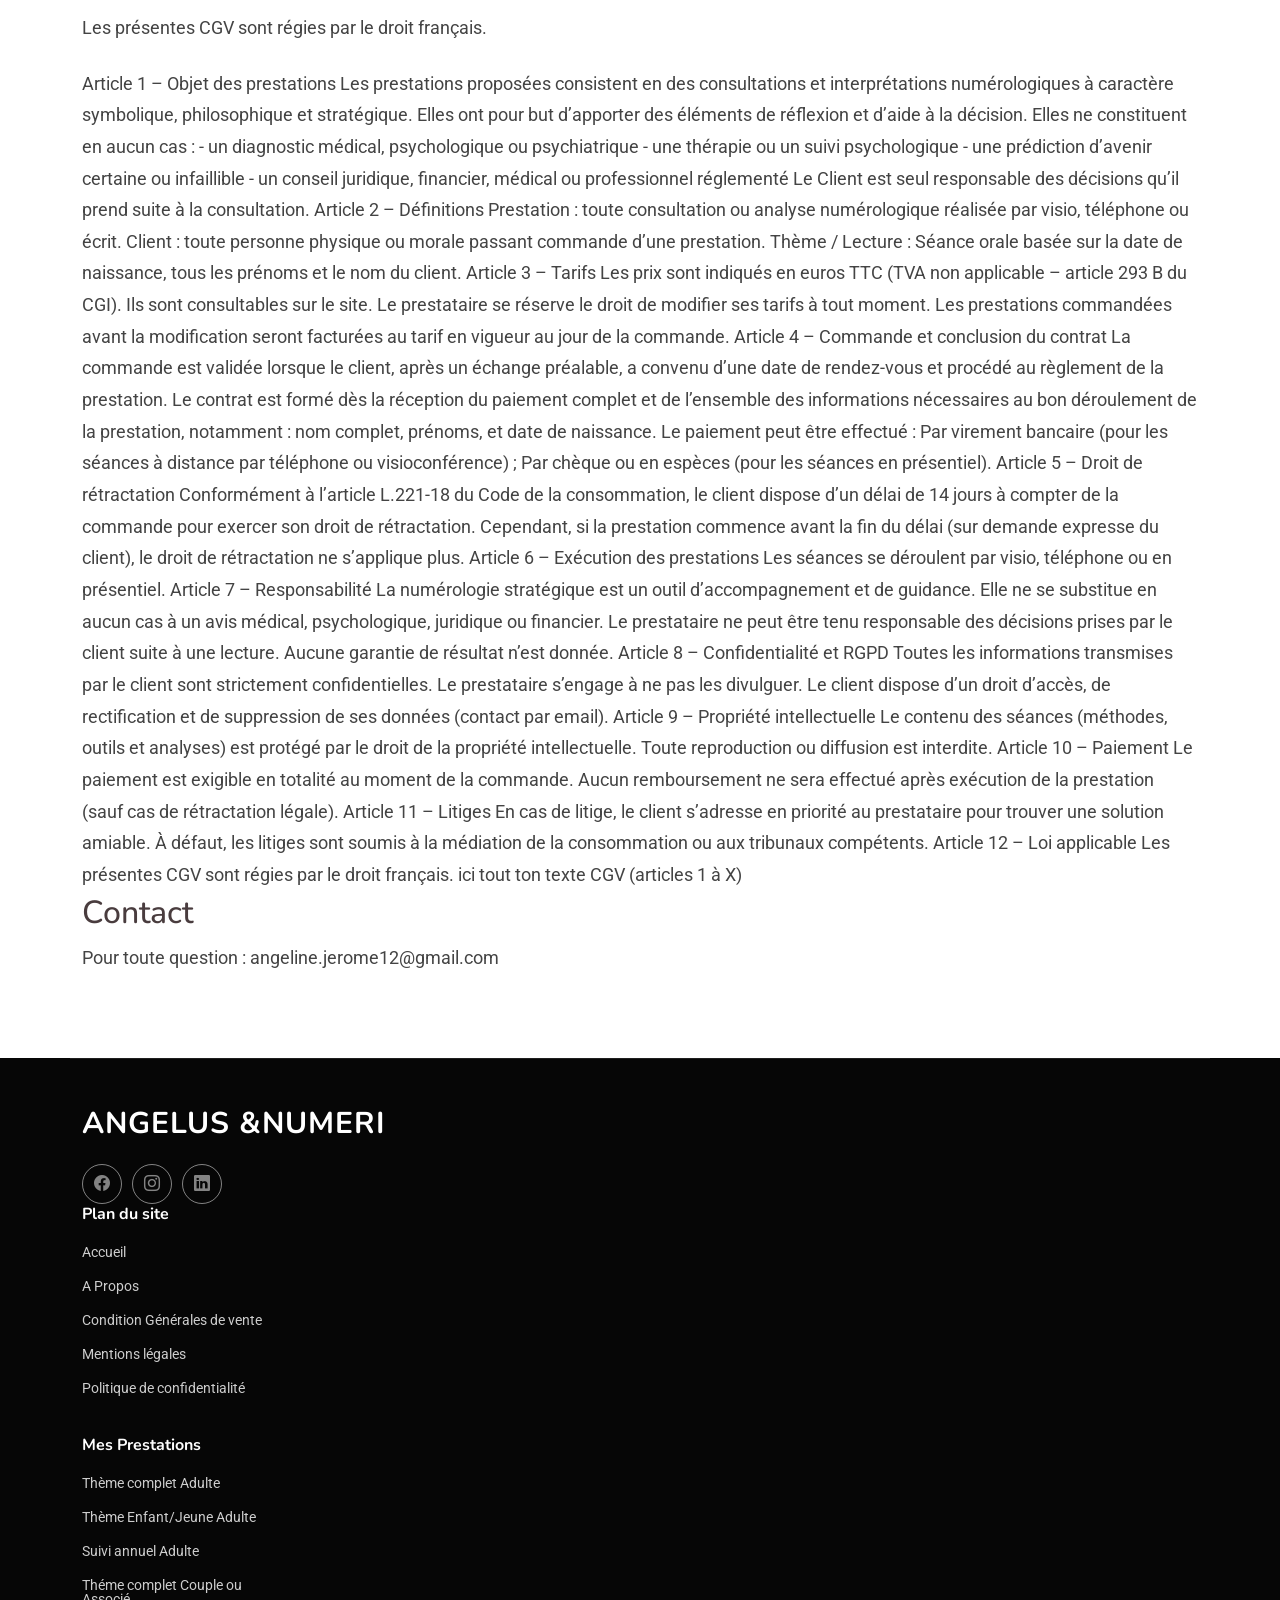
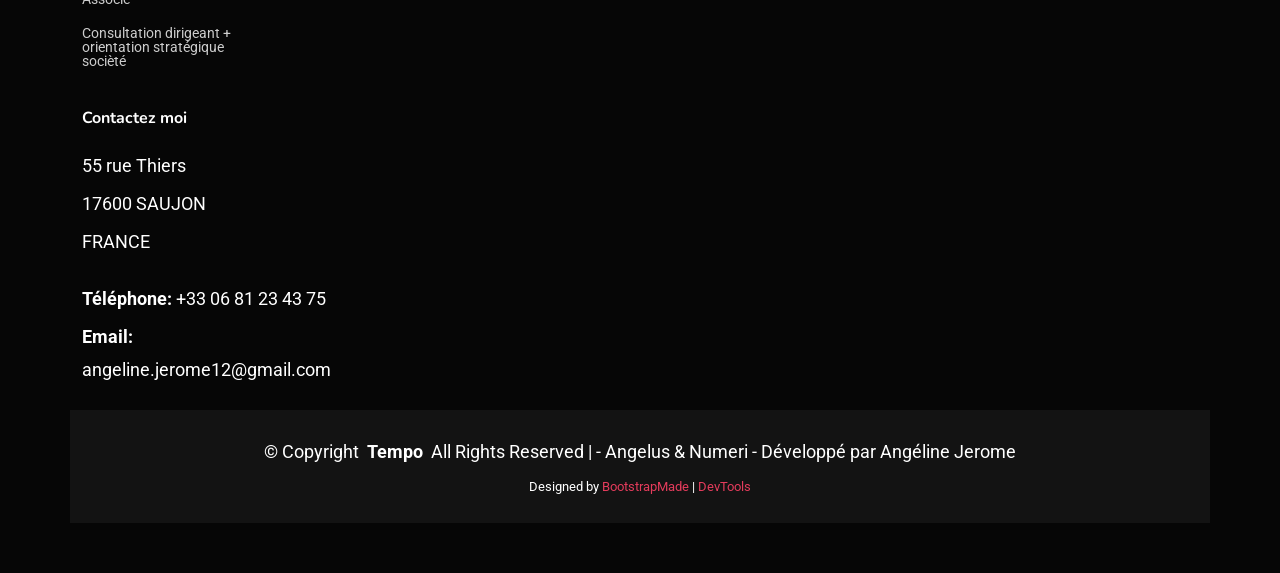
==== commit 7454f253: "modif reseaux sociaux adresse" ====
--- a/CGV.html
+++ b/CGV.html
@@ -208,12 +208,13 @@
             <span class="sitename">ANGELUS &NUMERI</span>
           </a>
           <p></p>
-          <div class="social-links d-flex mt-4">
+         <div class="social-links d-flex mt-4">
            <!-- <a href=""><i class="bi bi-twitter-x"></i></a>-->
-            <a href=""><i class="bi bi-facebook"></i></a>
-            <a href=""><i class="bi bi-instagram"></i></a>
-            <a href=""><i class="bi bi-linkedin"></i></a>
+            <a href="https://www.https://www.facebook.com/profile.php?id=61591535755533"target="_blank" aria-label="Facebook"><i class="bi bi-facebook"></i></a>
+            <a href="https://www.instagram.com/jeromeangeline3/"><i class="bi bi-instagram"></i></a>
+            <a href="https://www.linkedin.com/in/angeline-jerome-numérologie-développeur-web"><i class="bi bi-linkedin"></i></a>
           </div>
+        </div>
         </div>
 
         <div class="col-lg-2 col-6 footer-links">
--- a/assets/css/main.css
+++ b/assets/css/main.css
@@ -2973,4 +2973,22 @@
     .about-img img.img-custom {
         max-height: 1150px;
     }
-}+}
+
+
+@media (max-width: 991px) {
+    .header {
+        height: 250px !important;           /* Augmente la hauteur de la barre */
+        padding: 10px 0 !important;
+    }
+
+    .logo {
+        font-size: 1.7rem !important;
+    }
+
+    /* Décalage du menu mobile pour qu'il commence plus bas */
+    .navmenu.show ul {
+        top: 250px !important;              /* Important : doit correspondre à la nouvelle hauteur */
+        padding-top: 30px !important;
+    }
+}
